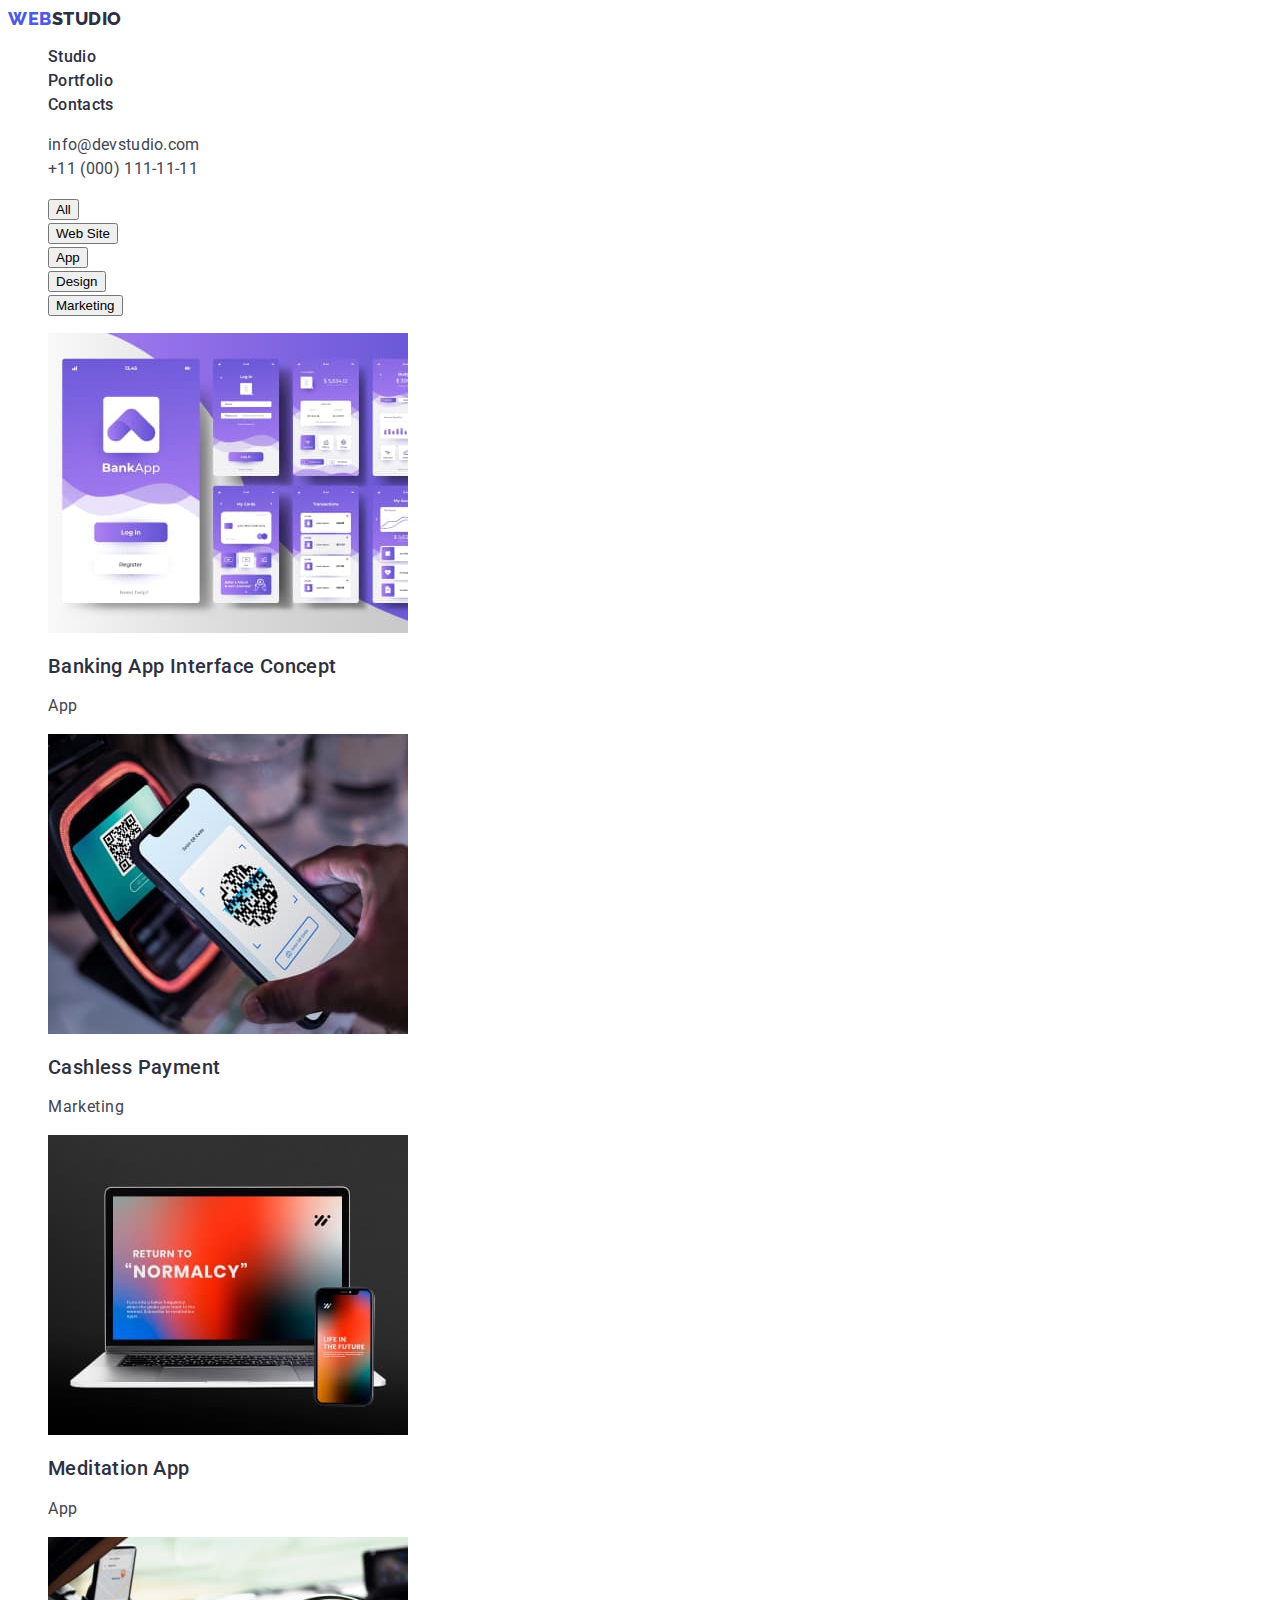
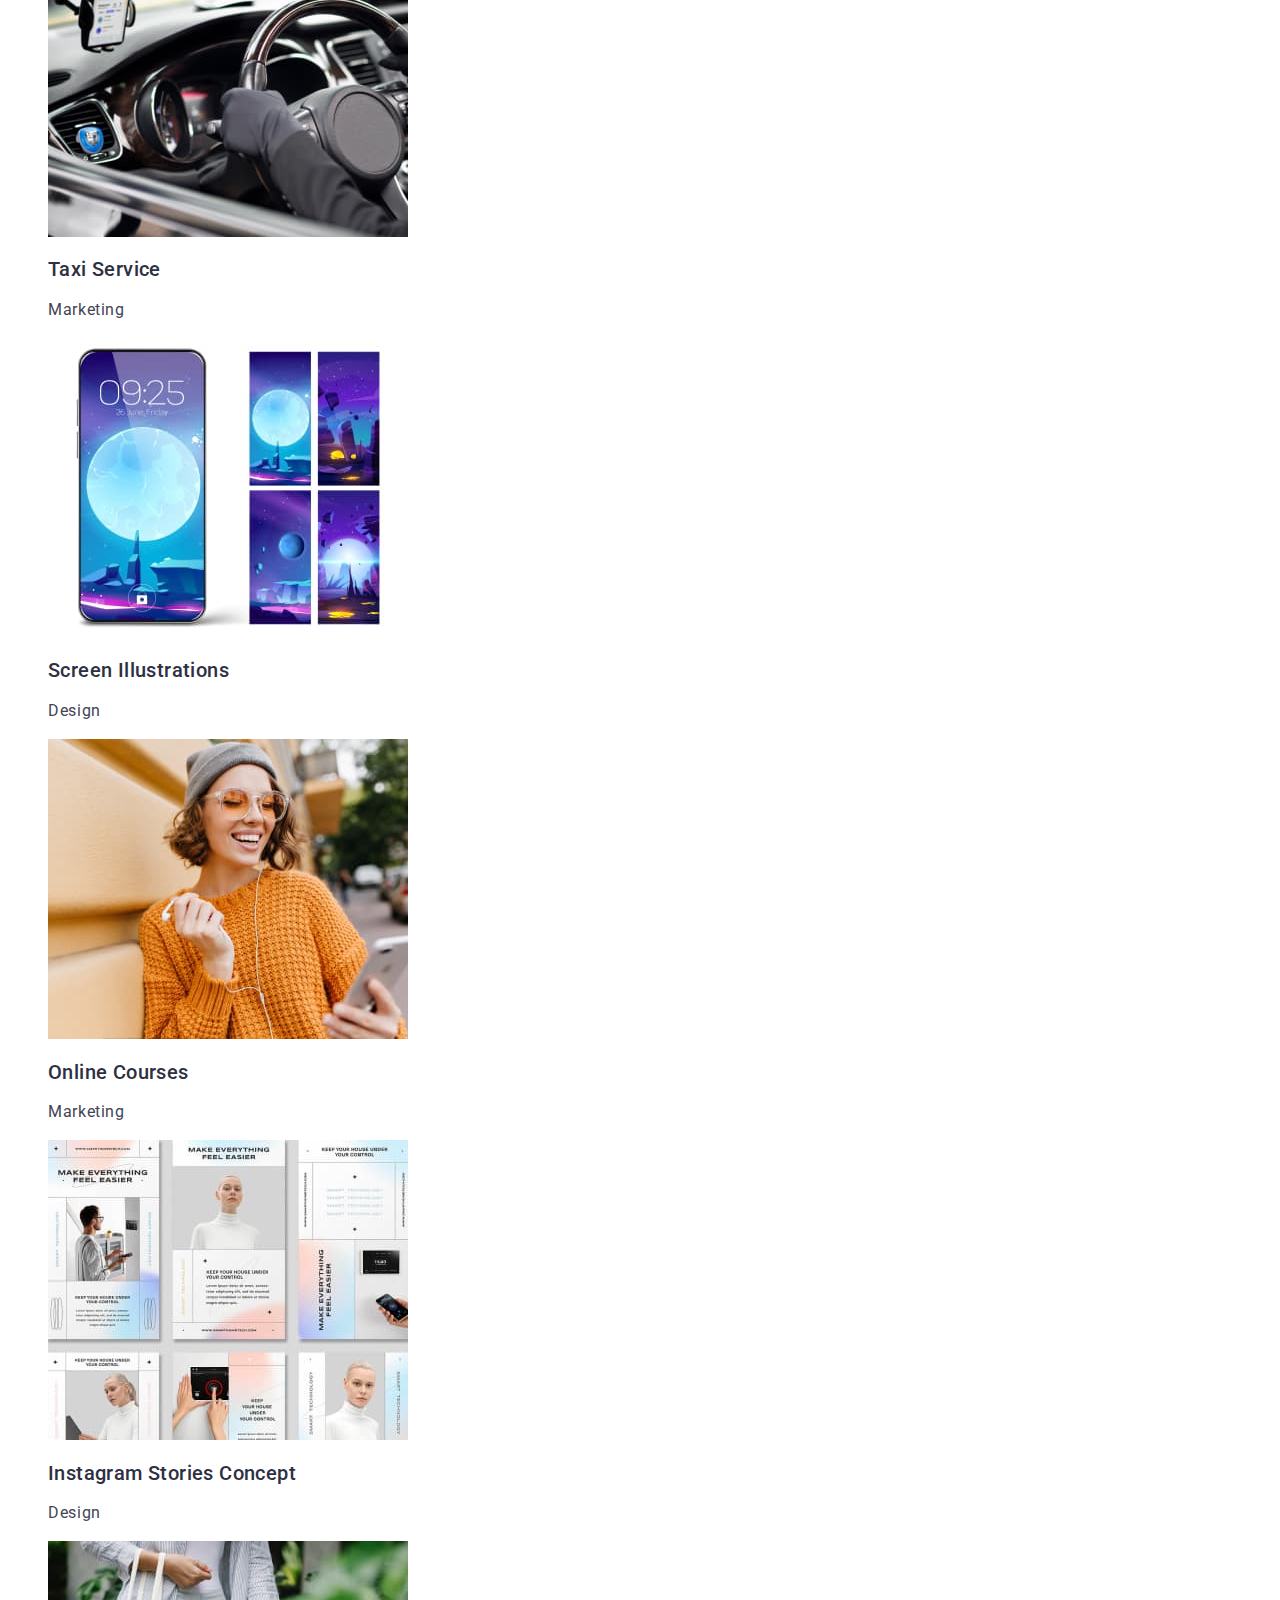
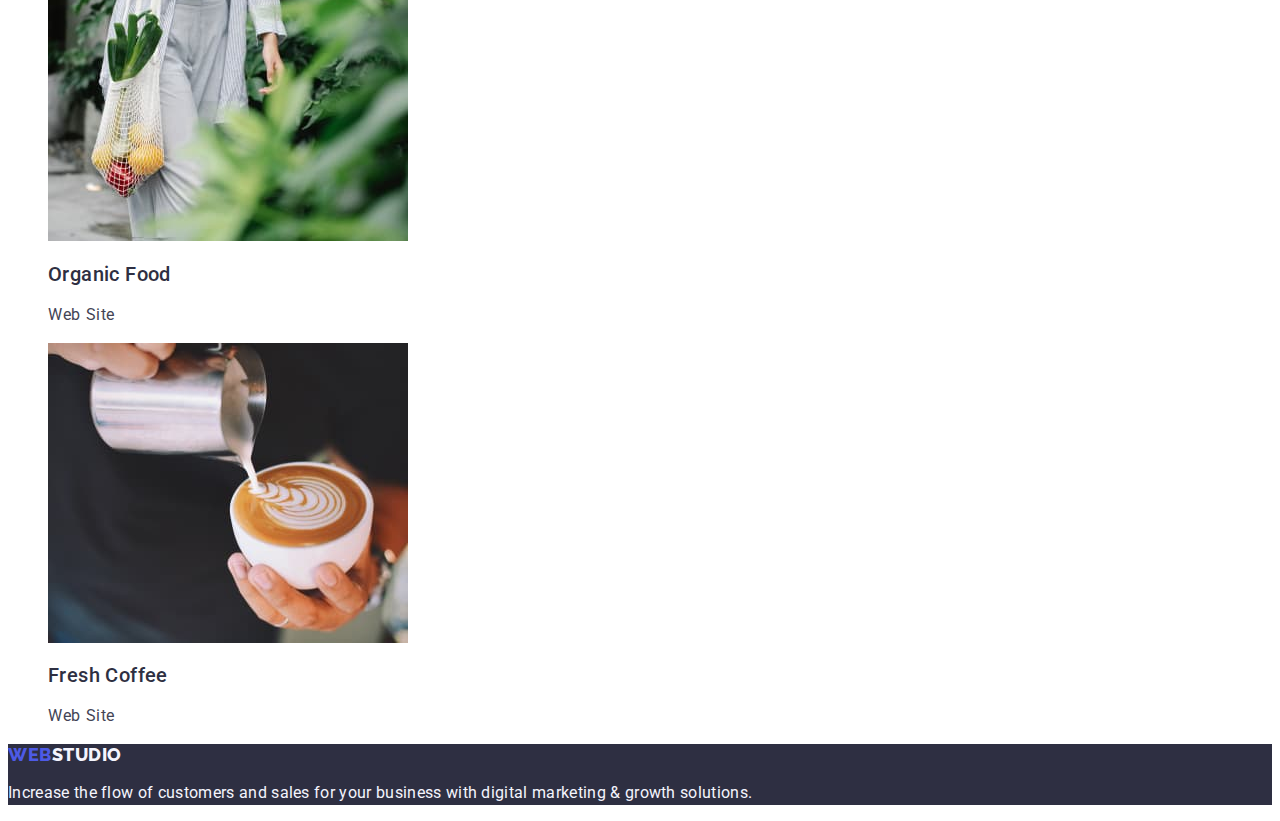
==== portfolio.html @ af192ee8 "commit" ====
<!DOCTYPE html>
<html lang="en">
<head>
    <meta charset="UTF-8">
    <meta http-equiv="X-UA-Compatible" content="IE=edge">
    <meta name="viewport" content="width=device-width, initial-scale=1.0">
    <title>Portfolio</title>
    <link rel="preconnect" href="https://fonts.googleapis.com">
    <link rel="preconnect" href="https://fonts.gstatic.com" crossorigin>
    <link href="https://fonts.googleapis.com/css2?family=Raleway:wght@800&family=Roboto:wght@400;500;700;900&display=swap"
        rel="stylesheet">
    <link rel="stylesheet" href="./css/styles.css">
</head>
<body>
<header class="page-header">
    <nav class="page-nav list">
        <a class="logo link" href="./index.html">Web<span class="logo-span">Studio</span></a>
        <ul class="menu list">
            <li class="menu-item">
                <a class="menu-link link" href="./index.html">Studio</a>
            </li>
            <li class="menu-item">
                <a class="menu-link link" href="./portfolio.html">Portfolio</a>
            </li>
            <li class="menu-item">
                <a class="menu-link link" href="">Contacts</a>
            </li>
        </ul>
    </nav>
    <address class="page-address">
        <ul class="contact list">
            <li>
                <a class="contact-info link" href="mailto:info@devstudio.com">info@devstudio.com</a>
            </li>
            <li>
                <a class="contact-info link" href="tel:+110001111111">+11 (000) 111-11-11</a>
            </li>
        </ul>
    </address>
</header>
<main>
<section>
    <h1 hidden>Portfolio</h1>
    <ul class="filters list">
        <li class="filter-button"><button type="button">All</button></li>
        <li class="filter-button"><button type="button">Web Site</button></li>
        <li class="filter-button"><button type="button">App</button></li>
        <li class="filter-button"><button type="button">Design</button></li>
        <li class="filter-button"><button type="button">Marketing</button></li>
    </ul>
        <ul class="list">
            <li class="gallery link">
                <img src="./images/portfolio_1/banking_app.jpg" alt="" width="360" height="300"> 
                <h2 class="gallery-name">Banking App Interface Concept</h2>
                <p class="text">App</p>
            </li>
            <li>
                <img src="./images/portfolio_1/cashless_payment.jpg" alt="" width="360" height="300"> 
                <h2 class="gallery-name">Cashless Payment</h2>
                <p class="text">Marketing</p>
            </li>
            <li>
                <img src="./images/portfolio_1/meditation_app.jpg" alt="" width="360" height="300"> 
                <h2 class="gallery-name">Meditation App</h2>
                <p class="text">App</p>
            </li>
            <li>
                <img src="./images/portfolio_2/taxi_service.jpg" alt="" width="360" height="300"> 
                <h2 class="gallery-name">Taxi Service</h2>
                <p class="text">Marketing</p>
            </li>
            <li>
                <img src="./images/portfolio_2/screen_illustrations.jpg" alt="" width="360" height="300"> 
                <h2 class="gallery-name">Screen Illustrations</h2>
                <p class="text">Design</p>
            </li>
            <li>
                <img src="./images/portfolio_2/online_courses.jpg" alt="" width="360" height="300"> 
                <h2 class="gallery-name">Online Courses</h2>
                <p class="text">Marketing</p>
            </li>
            <li>
                <img src="./images/portfolio_3/instagram_stories.jpg" alt="" width="360" height="300"> 
                <h2 class="gallery-name">Instagram Stories Concept</h2>
                <p class="text">Design</p>
            </li>
            <li>
                <img src="./images/portfolio_3/organic_food.jpg" alt="" width="360" height="300"> 
                <h2 class="gallery-name">Organic Food</h2>
                <p class="text">Web Site</p>
            </li>
            <li>
                <img src="./images/portfolio_3/fresh_coffee.jpg" alt="" width="360" height="300"> 
                <h2 class="gallery-name">Fresh Coffee</h2>
                <p class="text">Web Site</p>
            </li>
        </ul>
</section>
</main>
<footer class="page-footer">
<a class="logo link" href="./index.html">Web<span class="logo-span-footer">Studio</span></a>
<p class="goal">Increase the flow of customers and sales for your business with digital marketing & growth
solutions.</p>
</footer>
</body>
</html>
---- css/styles.css ----
body {
font-family: "Roboto", sans-serif;
color: #434455; 
}
.list {
    list-style: none;
}
.link {
    text-decoration: none;
}

/* ==========Components =========*/ 
.logo {
    font-family: 'Raleway', sans-serif;
    font-weight: 800;
    text-transform: uppercase;
    font-size: 18px;
    line-height: 1.17;
    letter-spacing: 0.03em;
    color: #4d5ae5;
}

.logo-span {

    color: #2E2F42;
}
/* ==========/Components =========*/
/* ========== Hero =========*/
.hero {
    background-color: #2e2f42;
}

.main-title {
Font family: 'Roboto', sans-serif;
font-size: 56px;
line-height: 60px;
line-height: 1.07;
letter-spacing: 0.02em;
text-align: center;
color: #ffffff;
}

.modal-btn {
font-family: 'Roboto', sans-serif;
font-weight: 500;
font-size: 16px;
line-height: 24px;
line-height: 1.5;
Vertical align: Center;
letter-spacing: 0.04em;
cursor: pointer;
color: #FFFFFF;
}

.modal-btn:hover,
.modal-btn:focus {
    background-color: #4D5AE5;
    color: #FFFFFF;
}
/* ========== /Hero =========*/


/* ========== Header =========*/
.menu-link {
    font-weight: 500;
    Font family: 'Roboto', sans-serif;
    Font size: 16px;
    Line height: 24px;
    line-height: 1.5;
    letter-spacing: 0.02em;
    color: #2e2f42;
}

.menu-link:hover,
.menu-link:focus {
    color: #404bbf;
}

.page-address {
    font-style: normal;
}

.contact-info {
    Font family: 'Roboto', sans-serif;
    color: #434455;
    Font size: 16px;
    Line height: 24px;
    line-height: 1.5;
    letter-spacing: 0.02em;
}

.contact-info:hover,
.contact-info:focus {
    color: #404bbf;
}
/* ========== /Header =========*/

.name-decisions {
font-family: 'Roboto', sans-serif;
font-weight: 500;
font-size: 20px;
line-height: 24px;
line-height: 1.2;
Align: Left;
letter-spacing: 0.02em;
color: #2e2f42;
}
.description-solutions {
font-family: 'Roboto', sans-serif;
font-size: 16px;
line-height: 24px;
line-height: 1.5;
Align: Left;
letter-spacing: 0.02em;
color: #434455;
}
.work-options {
font-family: 'Roboto', sans-serif;
font-size: 36px;
line-height: 40px;
line-height: 1.11;
text-align: center;
text-transform: capitalize;
letter-spacing: 0.02em;
color: #2e2f42;
}


.team {
font-family: 'Roboto', sans-serif;
font-size: 36px;
line-height: 40px;
line-height: 1.11;
text-align: center;
text-transform: capitalize;
letter-spacing: 0.02em;
color: #2e2f42;
}
.name {
font-family: 'Roboto', sans-serif;
font-weight: 500;
font-size: 20px;
line-height: 24px;
line-height: 1.2;
Align: Center;
letter-spacing: 0.02em;
color: #2e2f42;
}
.profession {
font-family: 'Roboto', sans-serif;
font-size: 16px;
line-height: 24px;
line-height: 1.5;
Align: Center;
letter-spacing: 0.02em;
color: #434455;
}

.page-footer {
background-color: #2e2f42;
}

.goal {
font-family: 'Roboto', sans-serif;
font-size: 16px; 
line-height: 24px;
line-height: 1.5;
Align: Left;
letter-spacing: 0.02em;
color: #F4F4FD;
}
.logo-span-footer{

    color: #f4f4fd;
}

/*========== Portfolio======*/

.filter-button {
font-family: "Roboto", sans-serif;
font-weight: 500;
font-size: 16px;
line-height: 24px;
line-height: 1.5;
Align: Center;
letter-spacing: 0.04em;
color: #4d5ae5;
cursor: pointer;
}
 .filter-button:hover,.filter-button:focus {
color: ;#FFFFFF;
background-color: #404BBF;
}
.gallery-name {
font-family: "Roboto", sans-serif;
font-weight: 500;
font-size: 20px;
line-height: 24px;
line-height: 1.2;
Align: Left;
letter-spacing: 0.02em;
color: #2e2f42;
}
.text {
font-family: "Roboto", sans-serif;
font-size: 16px;
line-height: 24px;
line-height: 1.5;
Align: Center;
letter-spacing: 0.04em;
color:#434455;

}
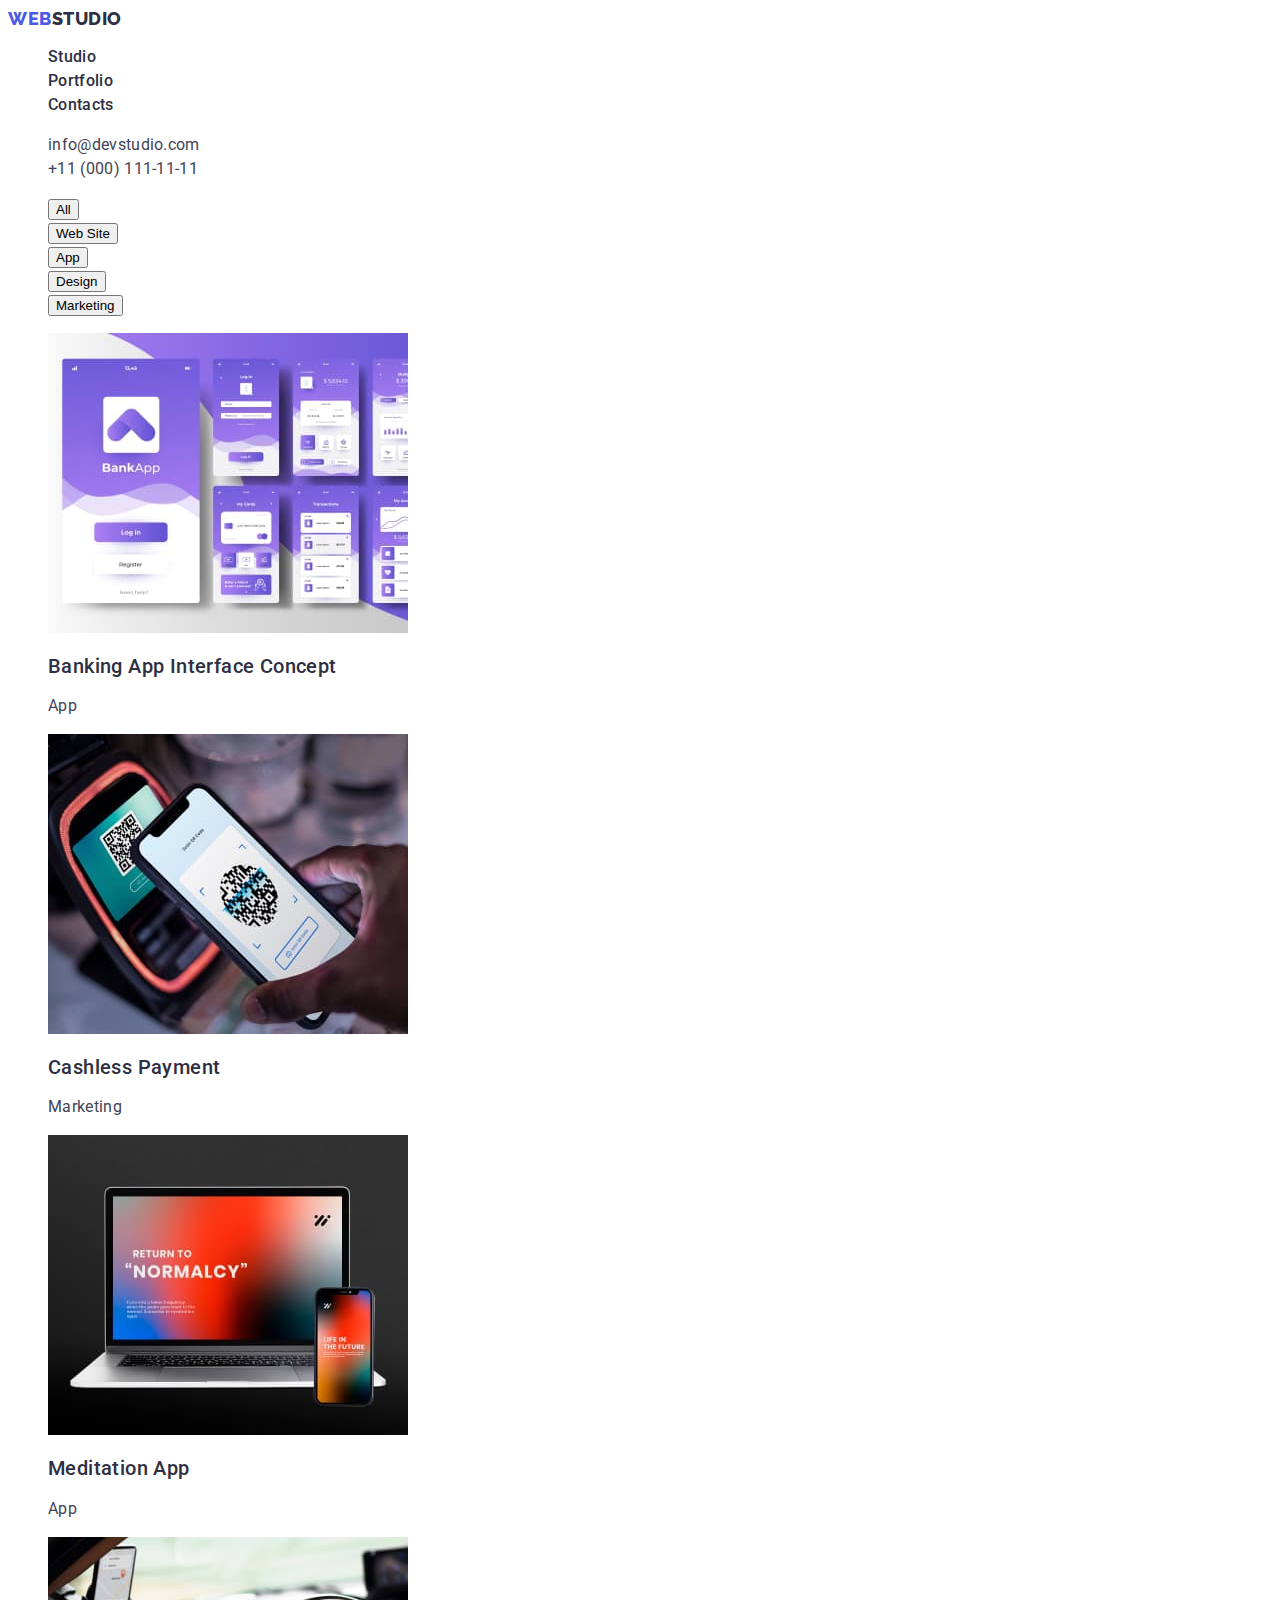
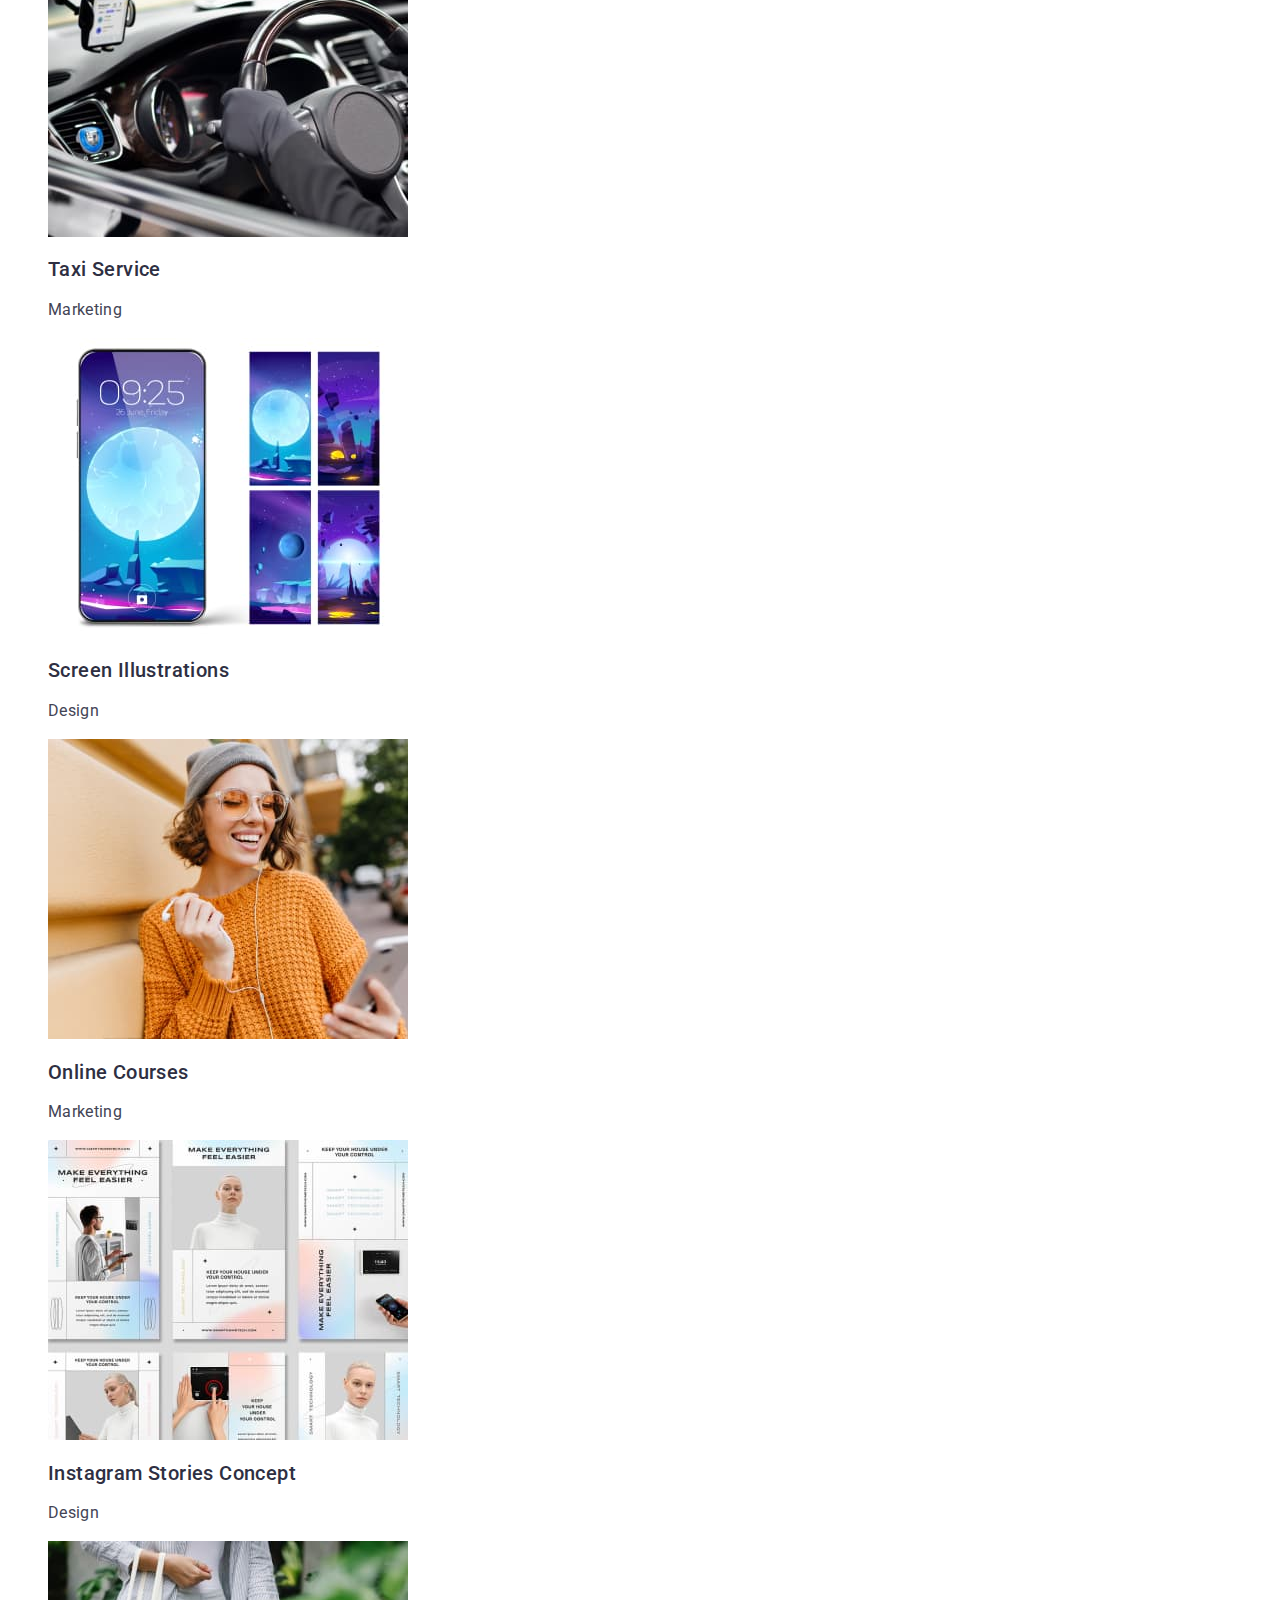
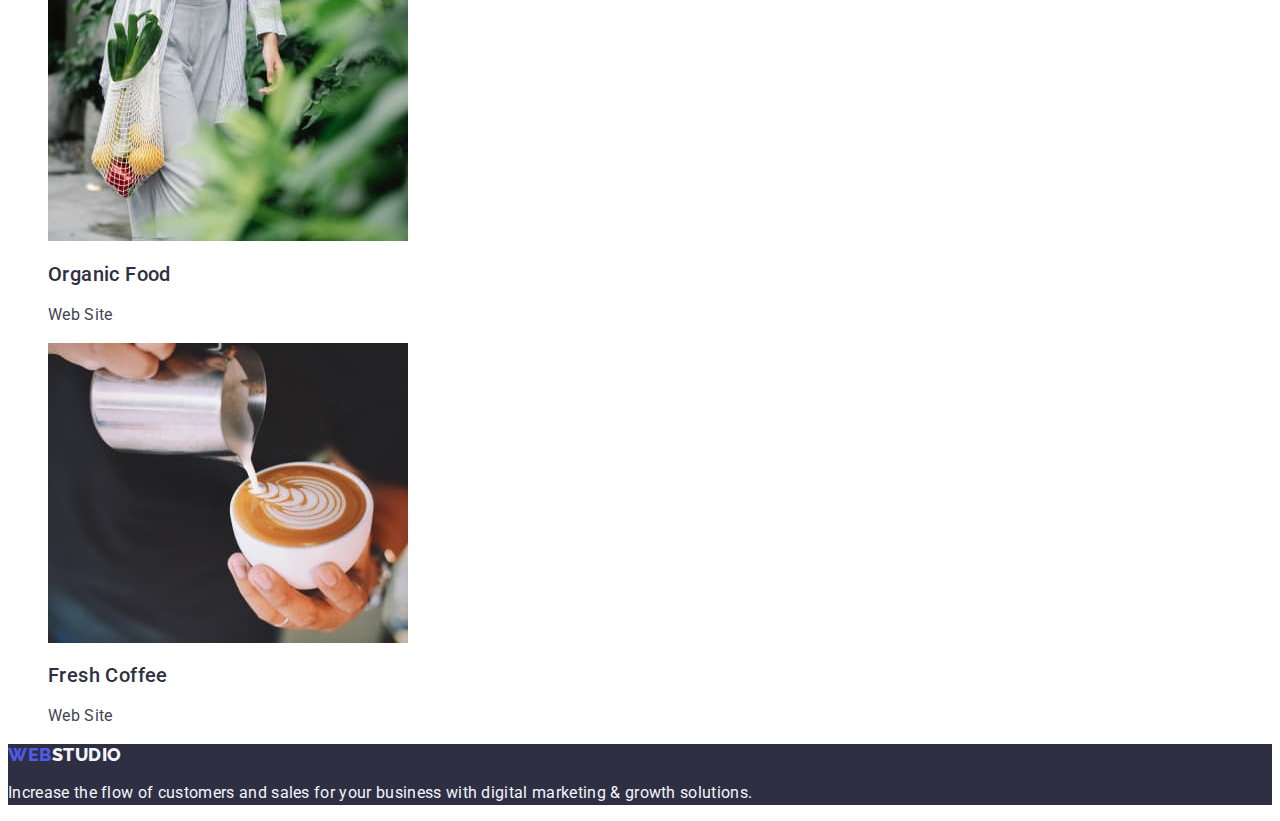
==== commit bce1ae5d: "commit" ====
--- a/portfolio.html
+++ b/portfolio.html
@@ -50,46 +50,46 @@
     </ul>
         <ul class="list">
             <li class="gallery link">
-                <img src="./images/portfolio_1/banking_app.jpg" alt="" width="360" height="300"> 
+                <img  src="./images/portfolio_1/banking_app.jpg" alt="" width="360" height="300"> 
                 <h2 class="gallery-name">Banking App Interface Concept</h2>
                 <p class="text">App</p>
             </li>
-            <li>
+            <li class="gallery link">
                 <img src="./images/portfolio_1/cashless_payment.jpg" alt="" width="360" height="300"> 
                 <h2 class="gallery-name">Cashless Payment</h2>
                 <p class="text">Marketing</p>
             </li>
-            <li>
+            <li class="gallery link">
                 <img src="./images/portfolio_1/meditation_app.jpg" alt="" width="360" height="300"> 
                 <h2 class="gallery-name">Meditation App</h2>
                 <p class="text">App</p>
             </li>
-            <li>
+            <li class="gallery link">
                 <img src="./images/portfolio_2/taxi_service.jpg" alt="" width="360" height="300"> 
                 <h2 class="gallery-name">Taxi Service</h2>
                 <p class="text">Marketing</p>
             </li>
-            <li>
+            <li class="gallery link">
                 <img src="./images/portfolio_2/screen_illustrations.jpg" alt="" width="360" height="300"> 
                 <h2 class="gallery-name">Screen Illustrations</h2>
                 <p class="text">Design</p>
             </li>
-            <li>
+            <li class="gallery link">
                 <img src="./images/portfolio_2/online_courses.jpg" alt="" width="360" height="300"> 
                 <h2 class="gallery-name">Online Courses</h2>
                 <p class="text">Marketing</p>
             </li>
-            <li>
+            <li class="gallery link">
                 <img src="./images/portfolio_3/instagram_stories.jpg" alt="" width="360" height="300"> 
                 <h2 class="gallery-name">Instagram Stories Concept</h2>
                 <p class="text">Design</p>
             </li>
-            <li>
+            <li class="gallery link">
                 <img src="./images/portfolio_3/organic_food.jpg" alt="" width="360" height="300"> 
                 <h2 class="gallery-name">Organic Food</h2>
                 <p class="text">Web Site</p>
             </li>
-            <li>
+            <li class="gallery link">
                 <img src="./images/portfolio_3/fresh_coffee.jpg" alt="" width="360" height="300"> 
                 <h2 class="gallery-name">Fresh Coffee</h2>
                 <p class="text">Web Site</p>
--- a/css/styles.css
+++ b/css/styles.css
@@ -207,7 +207,7 @@
 line-height: 24px;
 line-height: 1.5;
 Align: Center;
-letter-spacing: 0.04em;
+letter-spacing: 0.02em;
 color:#434455;
 
 }
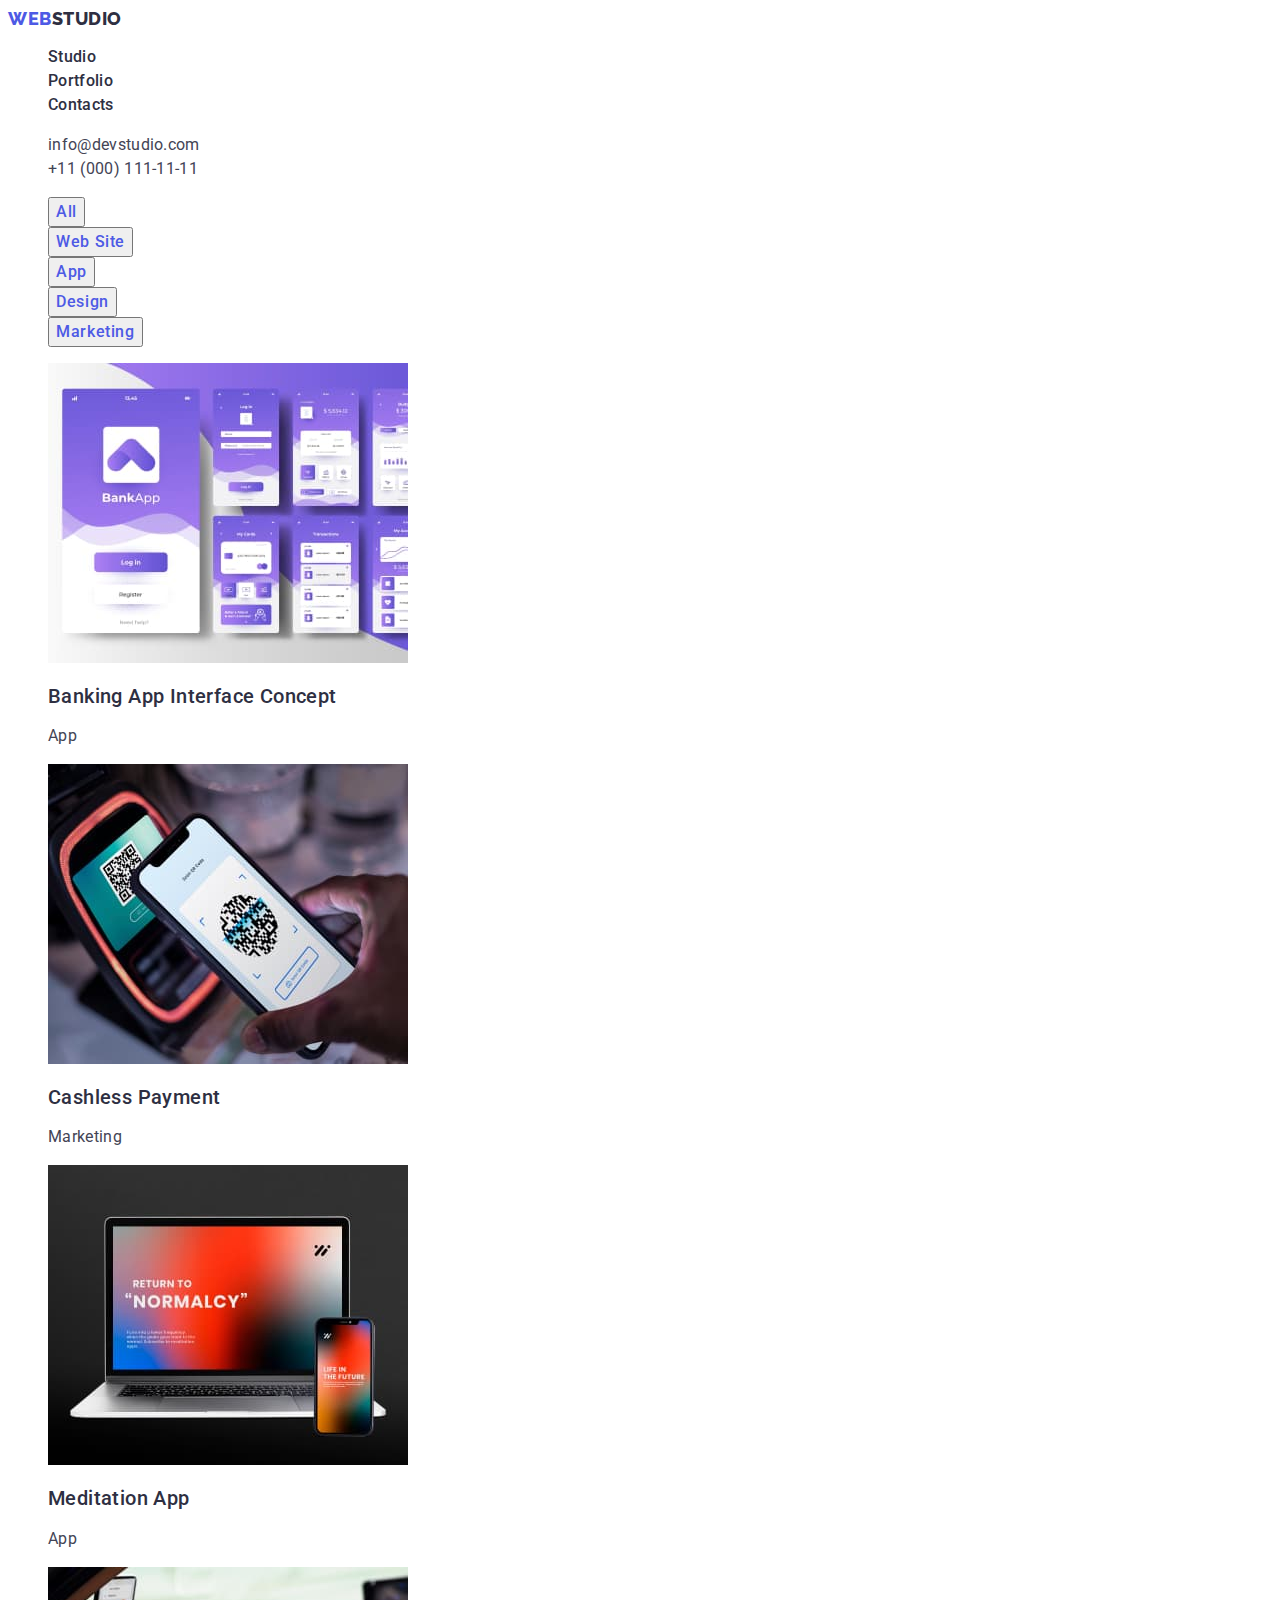
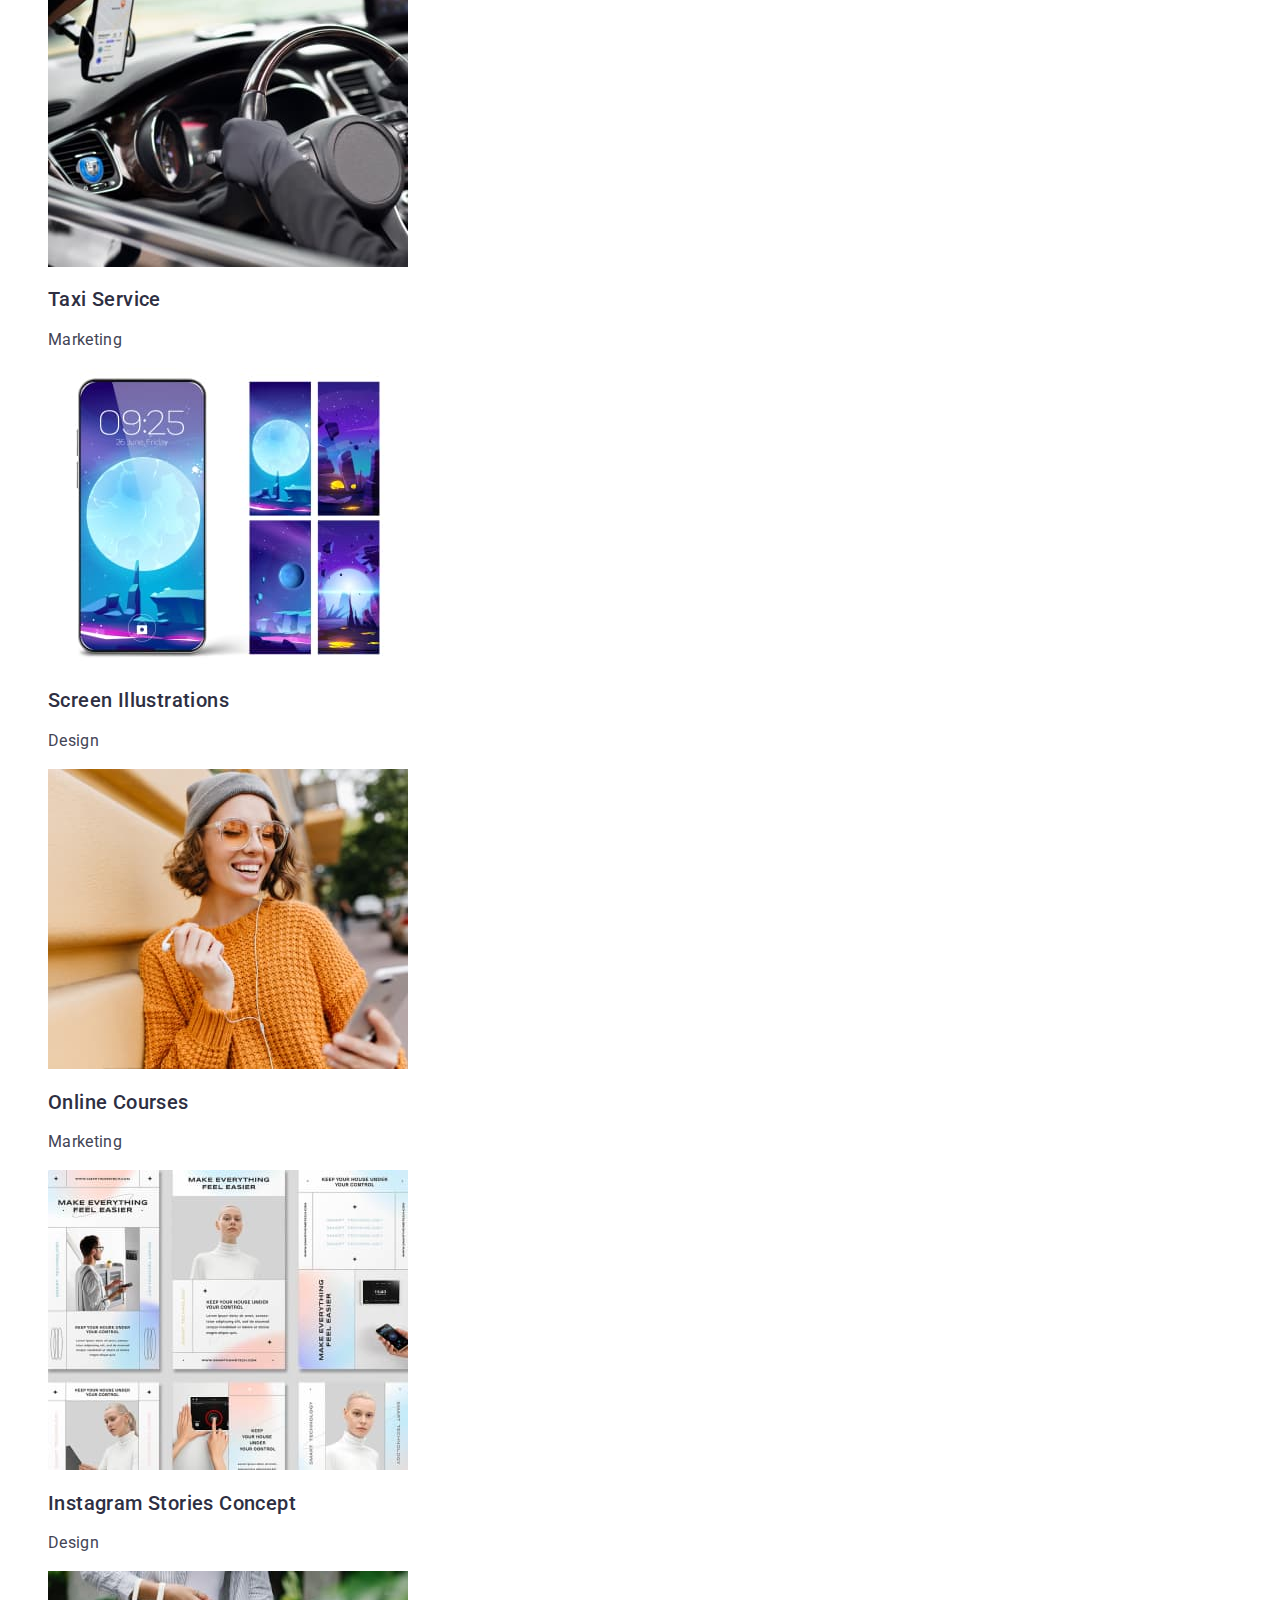
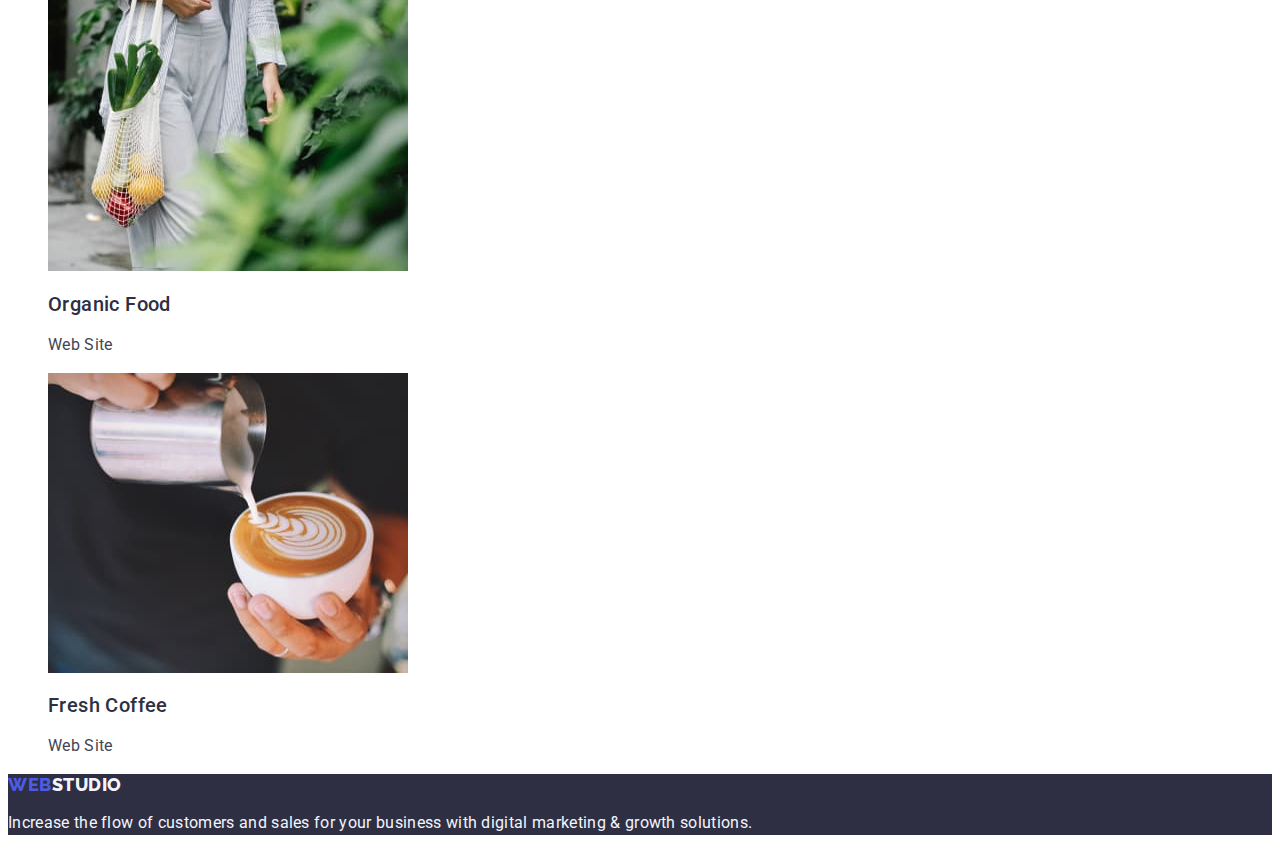
==== commit fdca0697: "commit" ====
--- a/portfolio.html
+++ b/portfolio.html
@@ -42,11 +42,11 @@
 <section>
     <h1 hidden>Portfolio</h1>
     <ul class="filters list">
-        <li class="filter-button"><button type="button">All</button></li>
-        <li class="filter-button"><button type="button">Web Site</button></li>
-        <li class="filter-button"><button type="button">App</button></li>
-        <li class="filter-button"><button type="button">Design</button></li>
-        <li class="filter-button"><button type="button">Marketing</button></li>
+        <li ><button class="filter-button" type="button">All</button></li>
+        <li ><button class="filter-button" type="button">Web Site</button></li>
+        <li ><button class="filter-button" type="button">App</button></li>
+        <li ><button class="filter-button" type="button">Design</button></li>
+        <li ><button class="filter-button" type="button">Marketing</button></li>
     </ul>
         <ul class="list">
             <li class="gallery link">
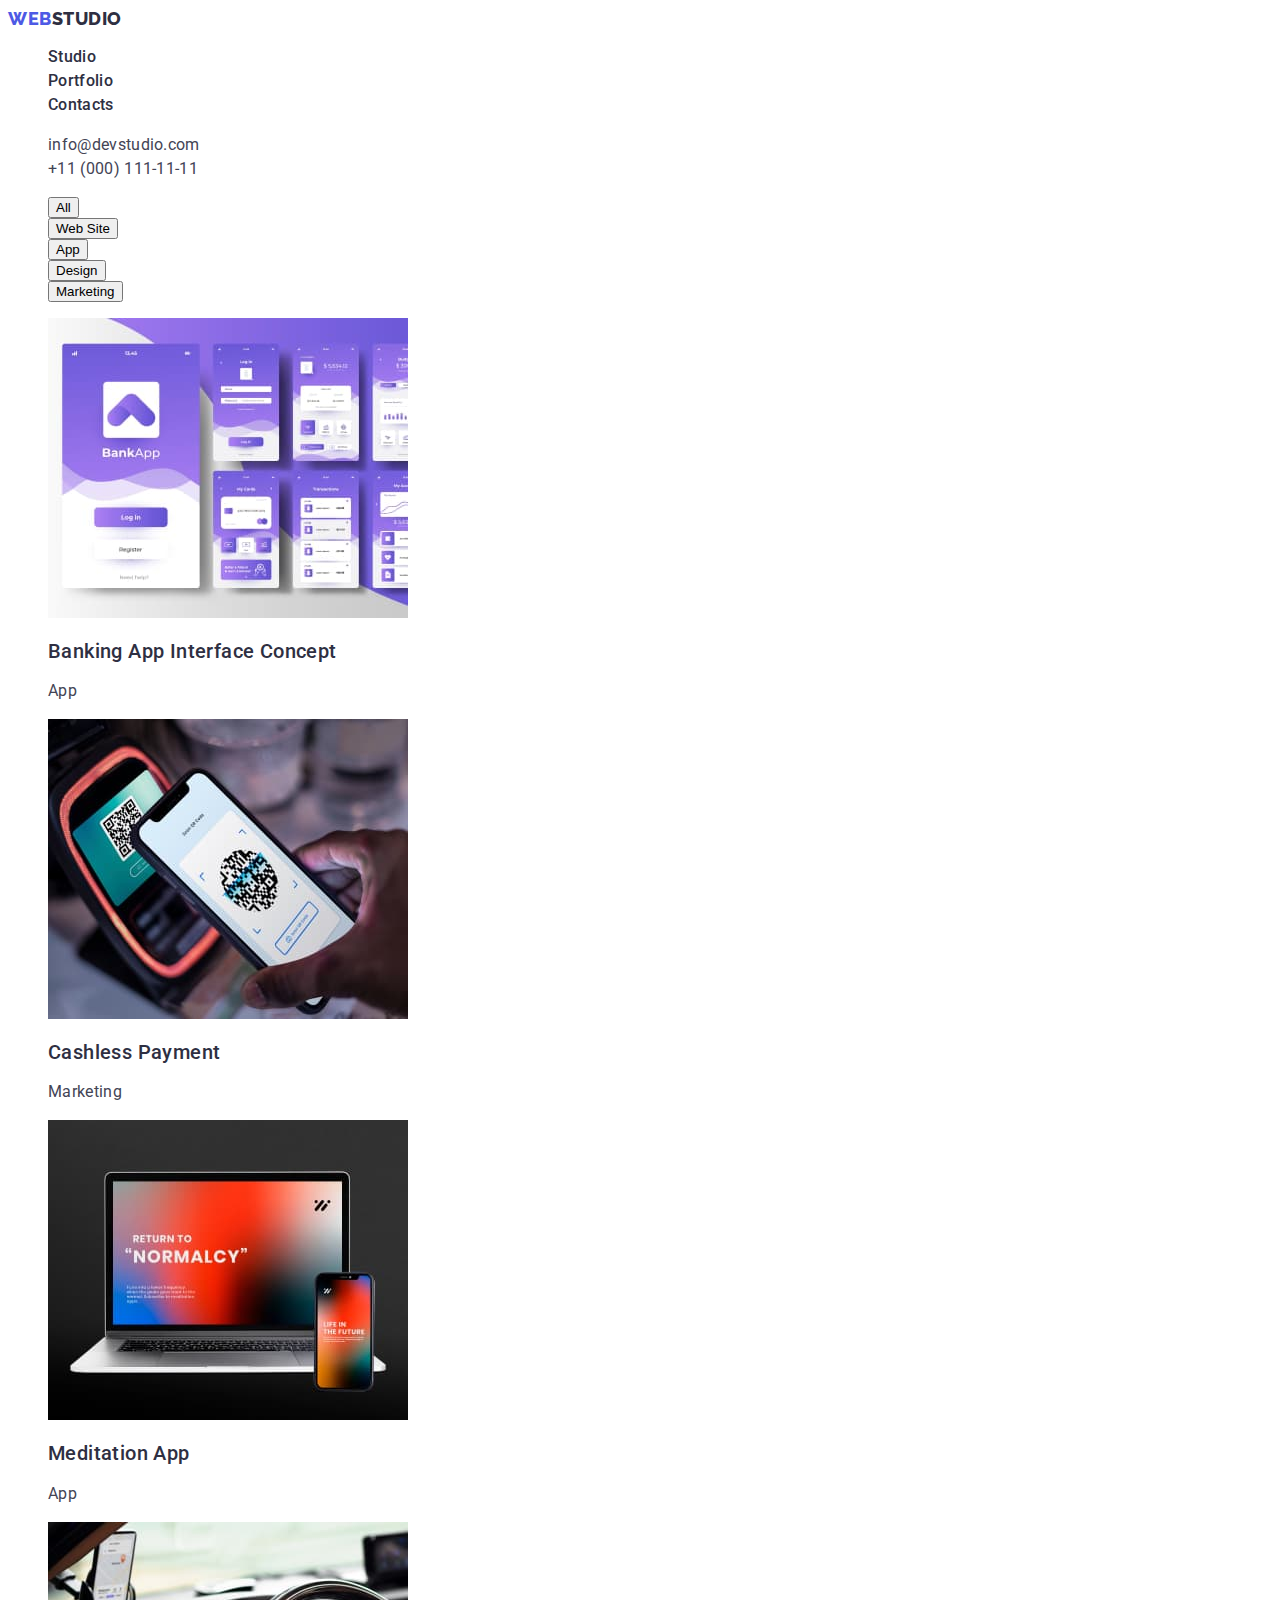
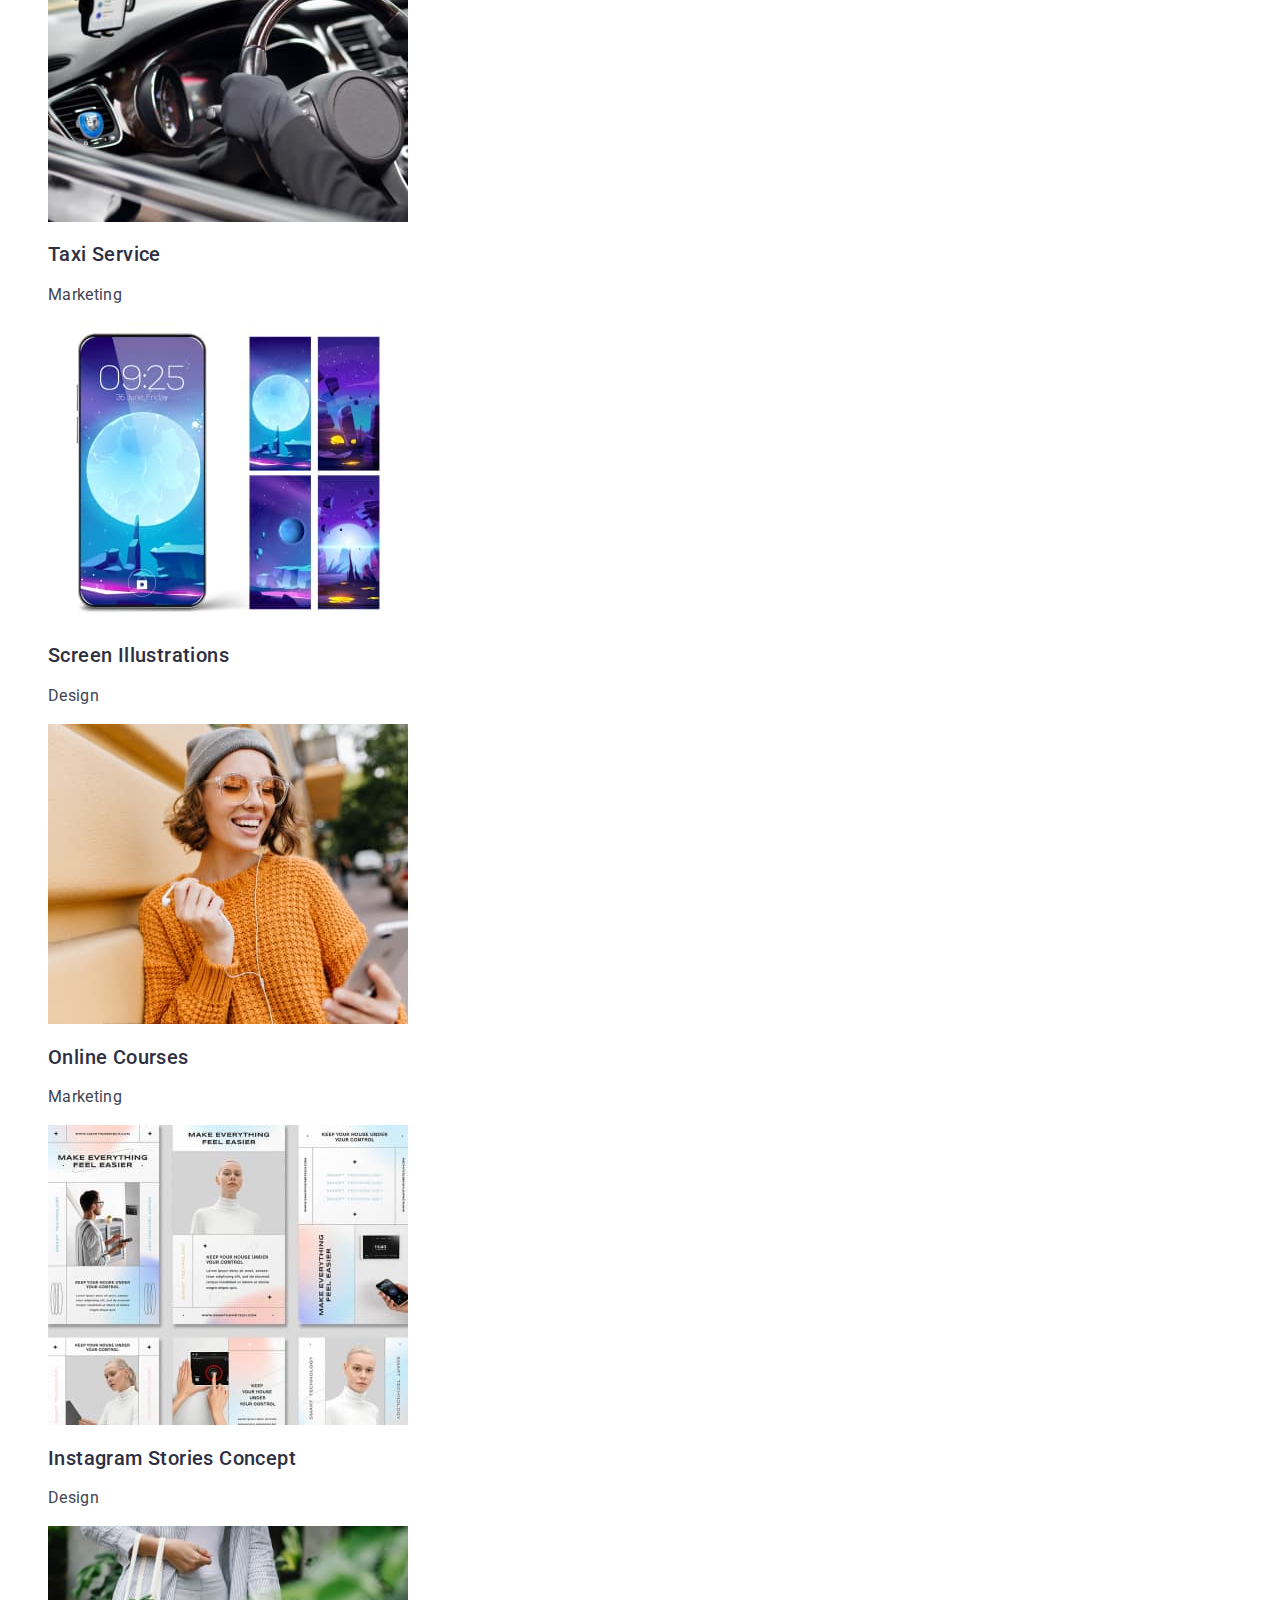
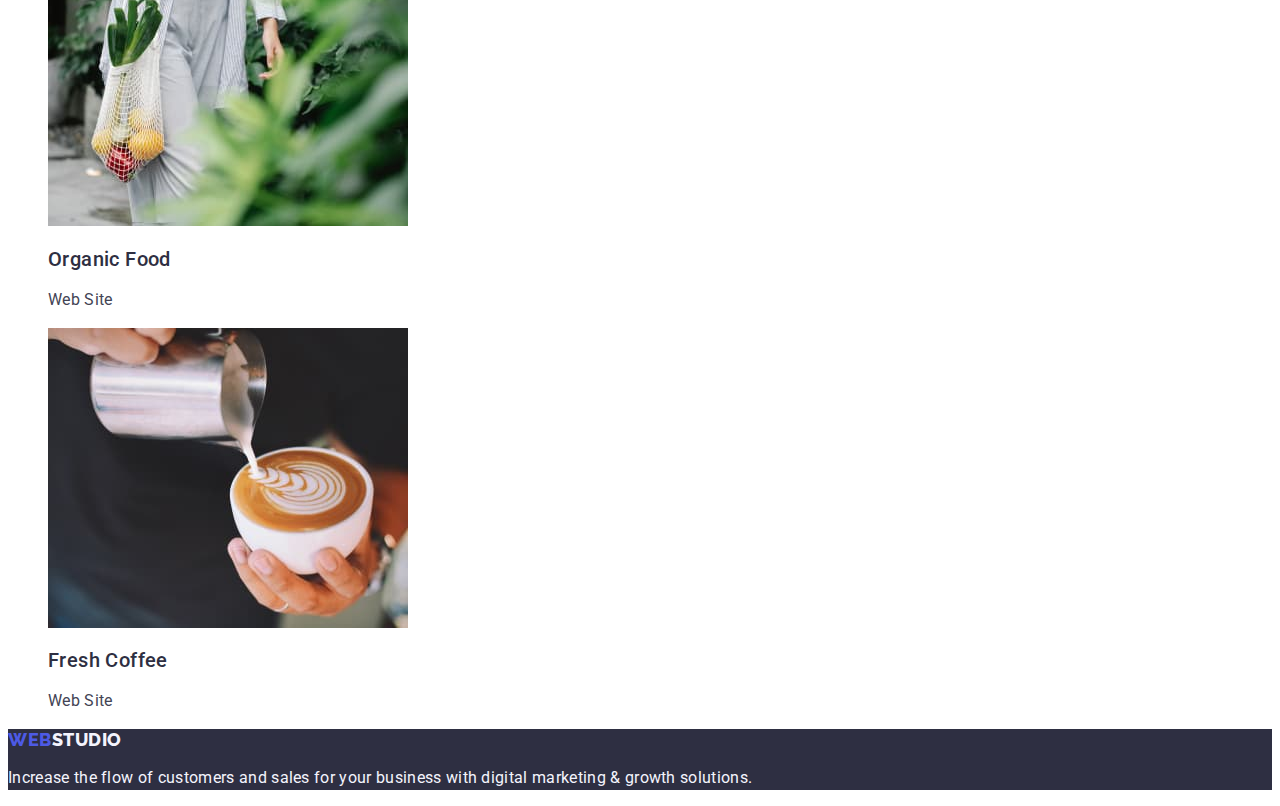
==== commit c22963a8: "commit" ====
--- a/portfolio.html
+++ b/portfolio.html
@@ -42,54 +42,63 @@
 <section>
     <h1 hidden>Portfolio</h1>
     <ul class="filters list">
-        <li ><button class="filter-button" type="button">All</button></li>
-        <li ><button class="filter-button" type="button">Web Site</button></li>
-        <li ><button class="filter-button" type="button">App</button></li>
-        <li ><button class="filter-button" type="button">Design</button></li>
-        <li ><button class="filter-button" type="button">Marketing</button></li>
+        <li ><button class="filters-button" type="button">All</button></li>
+        <li ><button class="filters-button" type="button">Web Site</button></li>
+        <li ><button class="filters-button" type="button">App</button></li>
+        <li ><button class="filters-button" type="button">Design</button></li>
+        <li ><button class="filters-button" type="button">Marketing</button></li>
     </ul>
         <ul class="list">
-            <li class="gallery link">
+            <li class="gallery link" >
+                <a class="link" href=""></a>
                 <img  src="./images/portfolio_1/banking_app.jpg" alt="" width="360" height="300"> 
                 <h2 class="gallery-name">Banking App Interface Concept</h2>
                 <p class="text">App</p>
             </li>
             <li class="gallery link">
+                <a class="link" href=""></a>
                 <img src="./images/portfolio_1/cashless_payment.jpg" alt="" width="360" height="300"> 
                 <h2 class="gallery-name">Cashless Payment</h2>
                 <p class="text">Marketing</p>
             </li>
             <li class="gallery link">
+                <a class="link" href=""></a>
                 <img src="./images/portfolio_1/meditation_app.jpg" alt="" width="360" height="300"> 
                 <h2 class="gallery-name">Meditation App</h2>
                 <p class="text">App</p>
             </li>
             <li class="gallery link">
+                <a class="link" href=""></a>
                 <img src="./images/portfolio_2/taxi_service.jpg" alt="" width="360" height="300"> 
                 <h2 class="gallery-name">Taxi Service</h2>
                 <p class="text">Marketing</p>
             </li>
             <li class="gallery link">
+                <a class="link" href=""></a>
                 <img src="./images/portfolio_2/screen_illustrations.jpg" alt="" width="360" height="300"> 
                 <h2 class="gallery-name">Screen Illustrations</h2>
                 <p class="text">Design</p>
             </li>
             <li class="gallery link">
+                <a class="link" href=""></a>
                 <img src="./images/portfolio_2/online_courses.jpg" alt="" width="360" height="300"> 
                 <h2 class="gallery-name">Online Courses</h2>
                 <p class="text">Marketing</p>
             </li>
             <li class="gallery link">
+                <a class="link" href=""></a>
                 <img src="./images/portfolio_3/instagram_stories.jpg" alt="" width="360" height="300"> 
                 <h2 class="gallery-name">Instagram Stories Concept</h2>
                 <p class="text">Design</p>
             </li>
             <li class="gallery link">
+                <a class="link" href=""></a>
                 <img src="./images/portfolio_3/organic_food.jpg" alt="" width="360" height="300"> 
                 <h2 class="gallery-name">Organic Food</h2>
                 <p class="text">Web Site</p>
             </li>
             <li class="gallery link">
+                <a class="link" href=""></a>
                 <img src="./images/portfolio_3/fresh_coffee.jpg" alt="" width="360" height="300"> 
                 <h2 class="gallery-name">Fresh Coffee</h2>
                 <p class="text">Web Site</p>
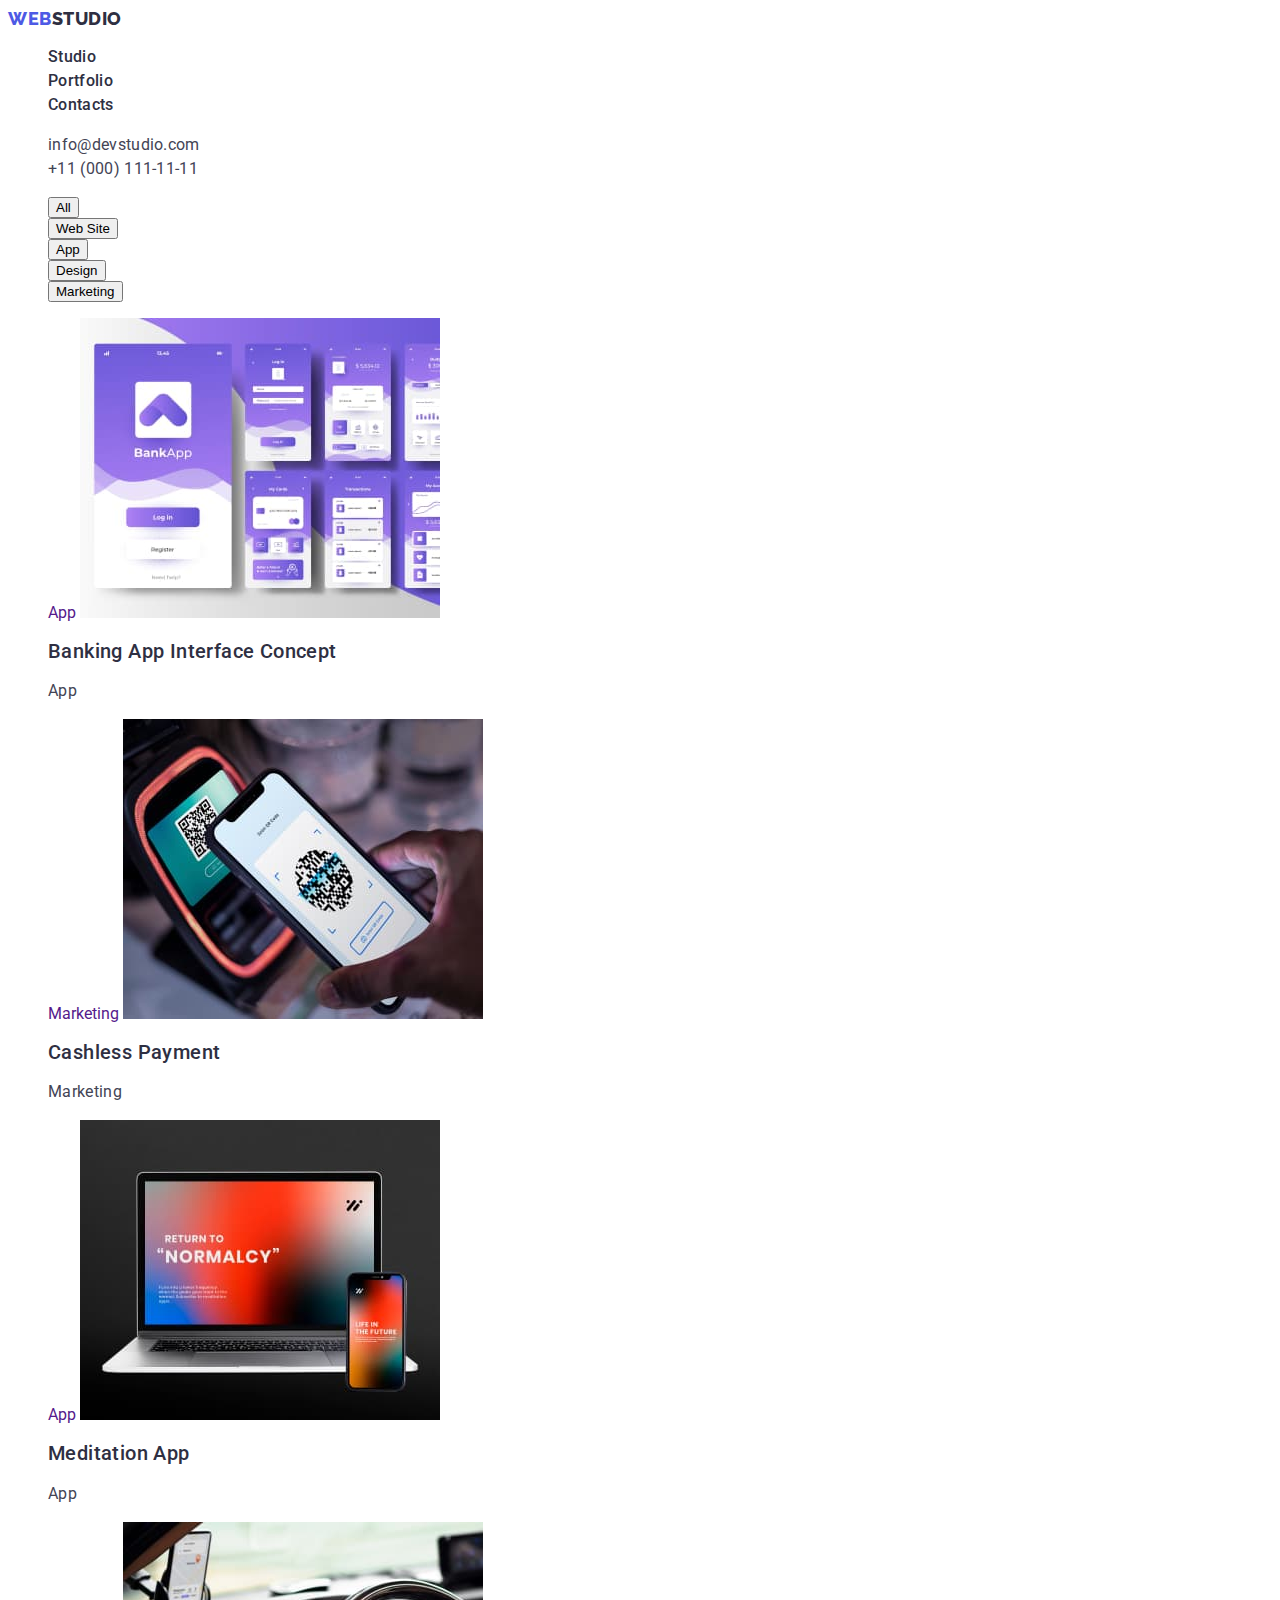
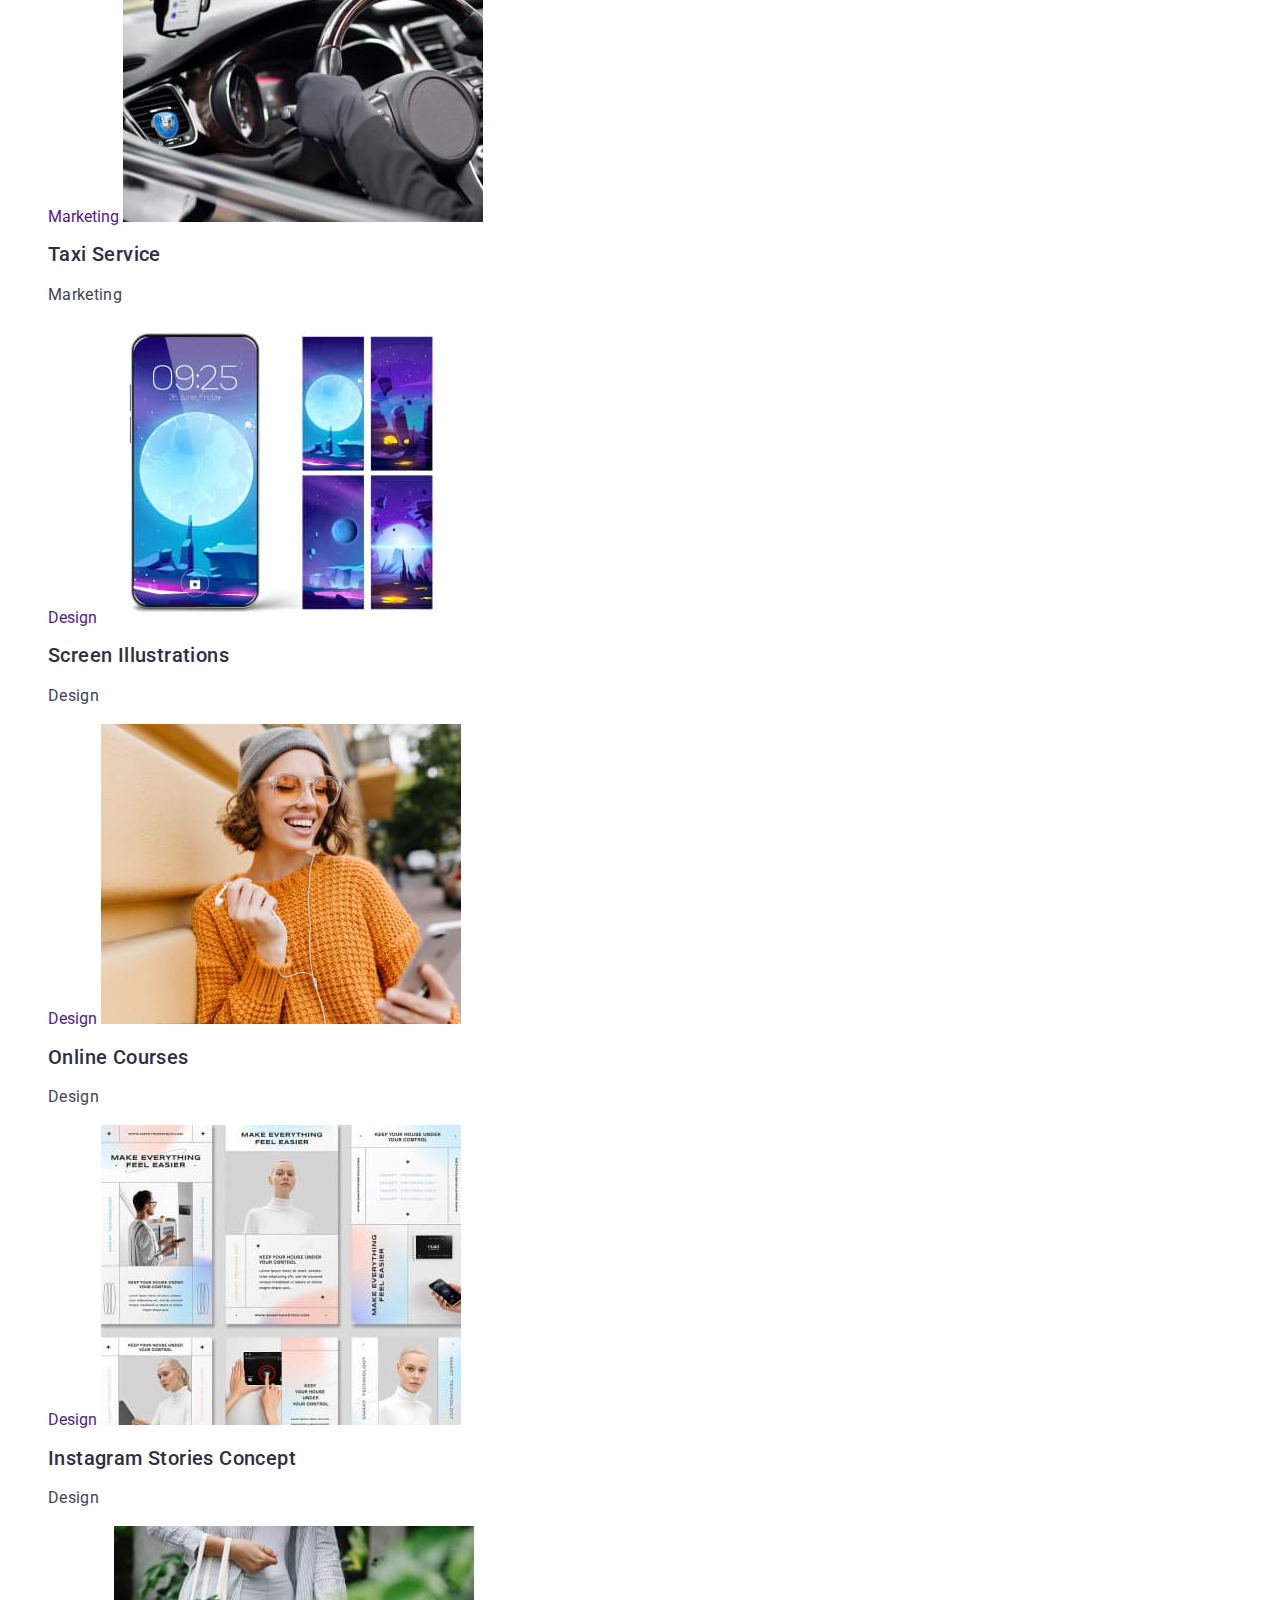
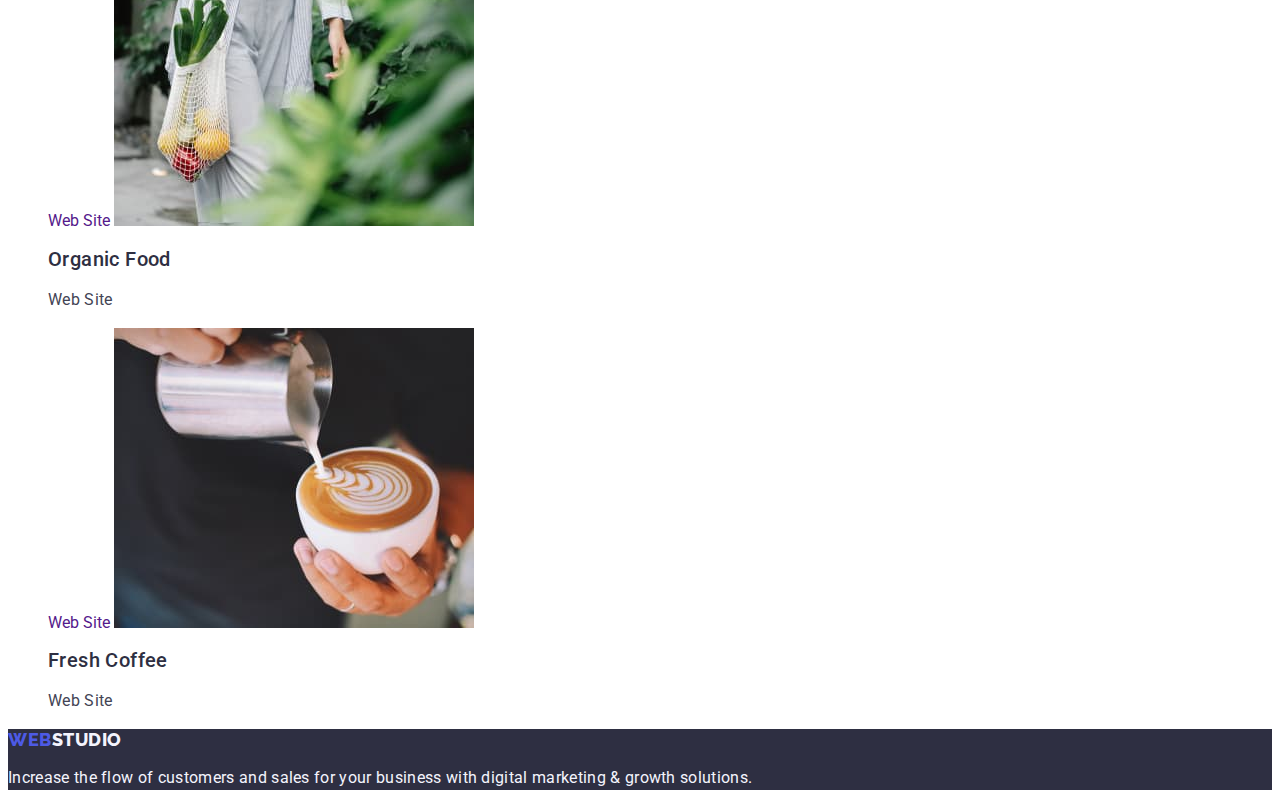
==== commit 2d8d7b4c: "commit" ====
--- a/portfolio.html
+++ b/portfolio.html
@@ -50,55 +50,55 @@
     </ul>
         <ul class="list">
             <li class="gallery link" >
-                <a class="link" href=""></a>
+                <a class="link" href="">App</a>
                 <img  src="./images/portfolio_1/banking_app.jpg" alt="" width="360" height="300"> 
                 <h2 class="gallery-name">Banking App Interface Concept</h2>
                 <p class="text">App</p>
             </li>
             <li class="gallery link">
-                <a class="link" href=""></a>
+                <a class="link" href="">Marketing</a>
                 <img src="./images/portfolio_1/cashless_payment.jpg" alt="" width="360" height="300"> 
                 <h2 class="gallery-name">Cashless Payment</h2>
                 <p class="text">Marketing</p>
             </li>
             <li class="gallery link">
-                <a class="link" href=""></a>
+                <a class="link" href="">App</a>
                 <img src="./images/portfolio_1/meditation_app.jpg" alt="" width="360" height="300"> 
                 <h2 class="gallery-name">Meditation App</h2>
                 <p class="text">App</p>
             </li>
             <li class="gallery link">
-                <a class="link" href=""></a>
+                <a class="link" href="">Marketing</a>
                 <img src="./images/portfolio_2/taxi_service.jpg" alt="" width="360" height="300"> 
                 <h2 class="gallery-name">Taxi Service</h2>
                 <p class="text">Marketing</p>
             </li>
             <li class="gallery link">
-                <a class="link" href=""></a>
+                <a class="link" href="">Design</a>
                 <img src="./images/portfolio_2/screen_illustrations.jpg" alt="" width="360" height="300"> 
                 <h2 class="gallery-name">Screen Illustrations</h2>
                 <p class="text">Design</p>
             </li>
             <li class="gallery link">
-                <a class="link" href=""></a>
+                <a class="link" href="">Design</a>
                 <img src="./images/portfolio_2/online_courses.jpg" alt="" width="360" height="300"> 
                 <h2 class="gallery-name">Online Courses</h2>
-                <p class="text">Marketing</p>
+                <p class="text">Design</p>
             </li>
             <li class="gallery link">
-                <a class="link" href=""></a>
+                <a class="link" href="">Design</a>
                 <img src="./images/portfolio_3/instagram_stories.jpg" alt="" width="360" height="300"> 
                 <h2 class="gallery-name">Instagram Stories Concept</h2>
                 <p class="text">Design</p>
             </li>
             <li class="gallery link">
-                <a class="link" href=""></a>
+                <a class="link" href="">Web Site</a>
                 <img src="./images/portfolio_3/organic_food.jpg" alt="" width="360" height="300"> 
                 <h2 class="gallery-name">Organic Food</h2>
                 <p class="text">Web Site</p>
             </li>
             <li class="gallery link">
-                <a class="link" href=""></a>
+                <a class="link" href="">Web Site</a>
                 <img src="./images/portfolio_3/fresh_coffee.jpg" alt="" width="360" height="300"> 
                 <h2 class="gallery-name">Fresh Coffee</h2>
                 <p class="text">Web Site</p>
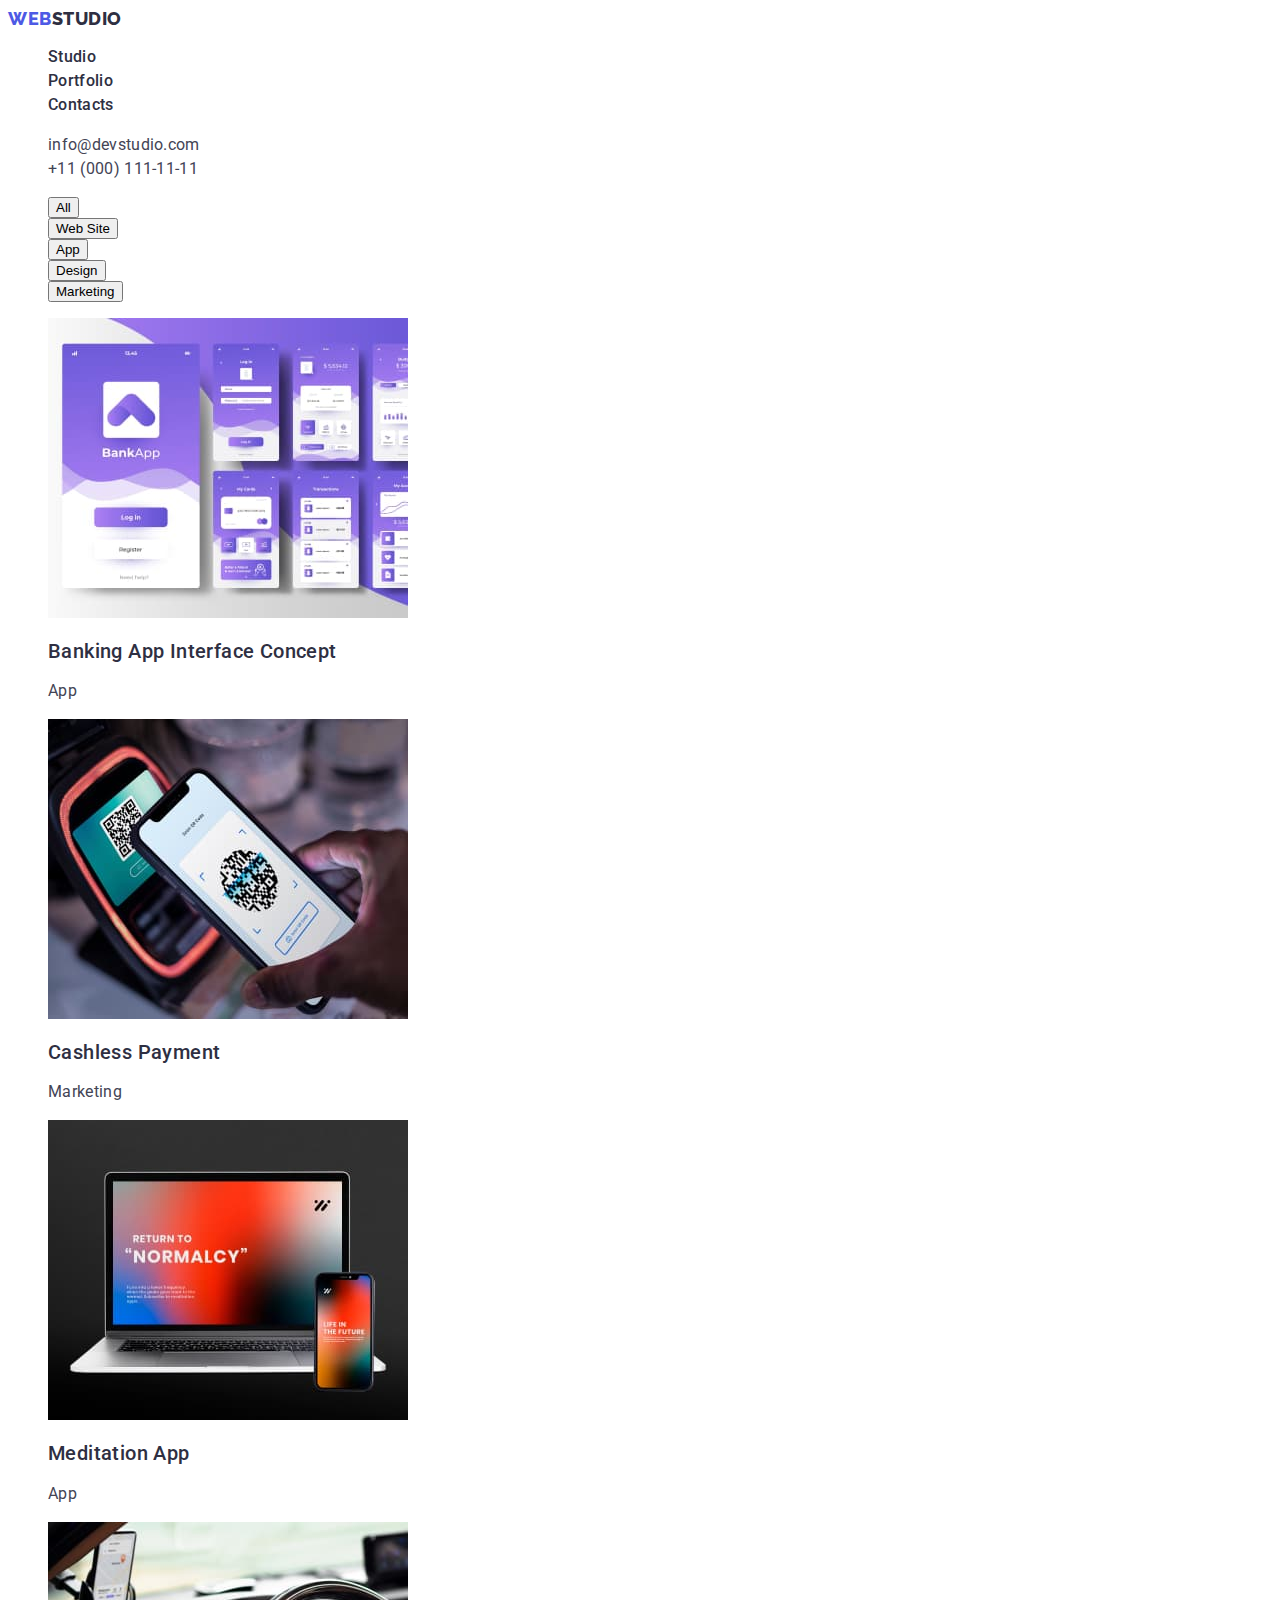
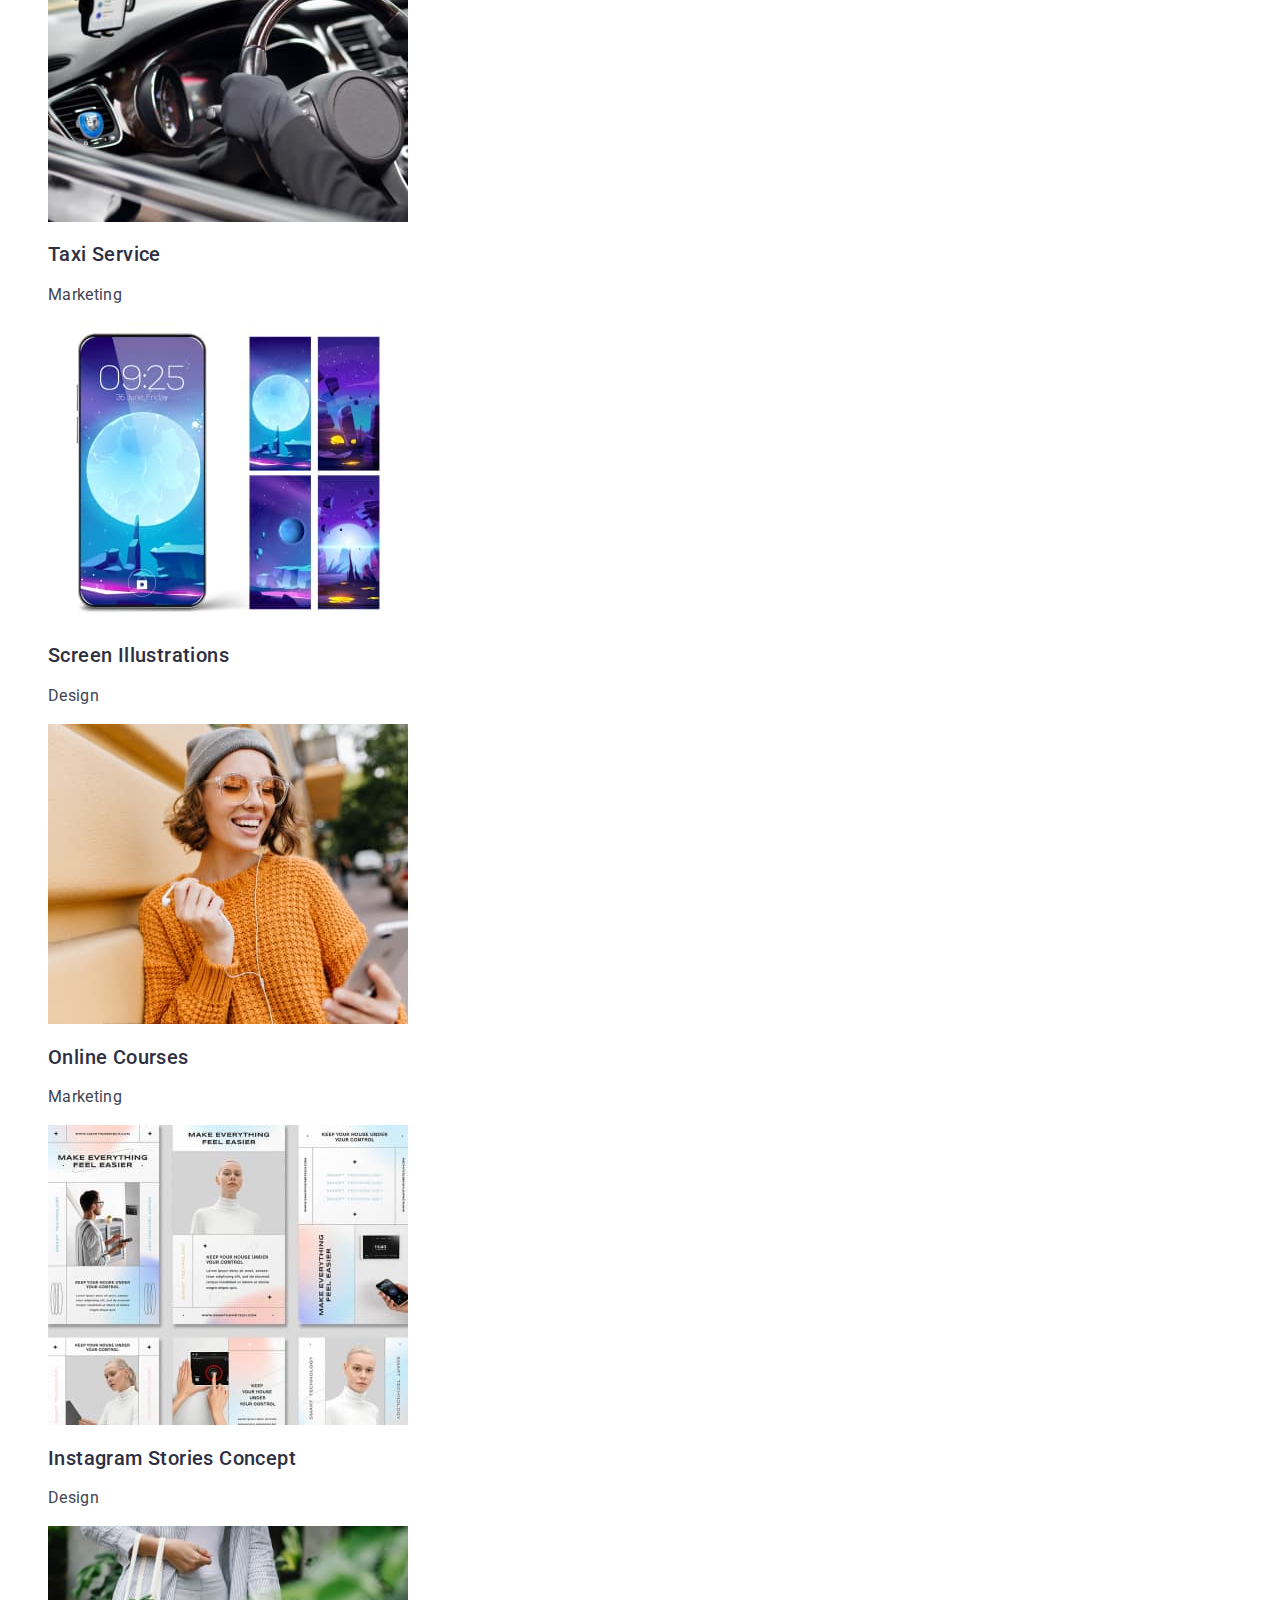
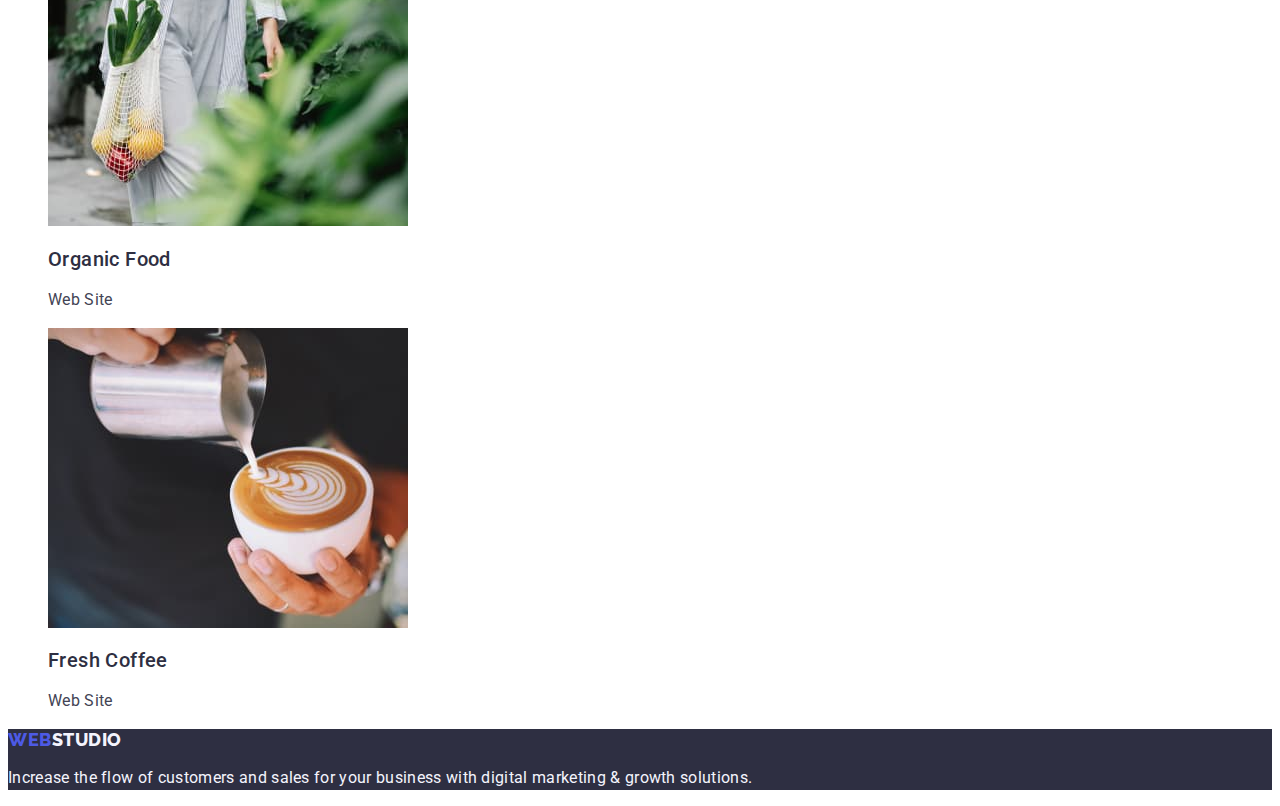
==== commit f786a76c: "comit" ====
--- a/portfolio.html
+++ b/portfolio.html
@@ -50,58 +50,67 @@
     </ul>
         <ul class="list">
             <li class="gallery link" >
-                <a class="link" href="">App</a>
-                <img  src="./images/portfolio_1/banking_app.jpg" alt="" width="360" height="300"> 
-                <h2 class="gallery-name">Banking App Interface Concept</h2>
-                <p class="text">App</p>
+                <a class="link" href="">
+                    <img src="./images/portfolio_1/banking_app.jpg" alt="" width="360" height="300">
+                    <h2 class="gallery-name">Banking App Interface Concept</h2>
+                    <p class="text">App</p>
+                </a>
             </li>
             <li class="gallery link">
-                <a class="link" href="">Marketing</a>
-                <img src="./images/portfolio_1/cashless_payment.jpg" alt="" width="360" height="300"> 
-                <h2 class="gallery-name">Cashless Payment</h2>
-                <p class="text">Marketing</p>
+                <a class="link" href="">
+                    <img src="./images/portfolio_1/cashless_payment.jpg" alt="" width="360" height="300">
+                    <h2 class="gallery-name">Cashless Payment</h2>
+                    <p class="text">Marketing</p>
+                </a>           
             </li>
             <li class="gallery link">
-                <a class="link" href="">App</a>
-                <img src="./images/portfolio_1/meditation_app.jpg" alt="" width="360" height="300"> 
-                <h2 class="gallery-name">Meditation App</h2>
-                <p class="text">App</p>
+                <a class="link" href="">
+                    <img src="./images/portfolio_1/meditation_app.jpg" alt="" width="360" height="300">
+                    <h2 class="gallery-name">Meditation App</h2>
+                    <p class="text">App</p>
+                </a>     
             </li>
             <li class="gallery link">
-                <a class="link" href="">Marketing</a>
-                <img src="./images/portfolio_2/taxi_service.jpg" alt="" width="360" height="300"> 
-                <h2 class="gallery-name">Taxi Service</h2>
-                <p class="text">Marketing</p>
+                <a class="link" href="">
+                    <img src="./images/portfolio_2/taxi_service.jpg" alt="" width="360" height="300">
+                    <h2 class="gallery-name">Taxi Service</h2>
+                    <p class="text">Marketing</p>
+                </a>            
             </li>
             <li class="gallery link">
-                <a class="link" href="">Design</a>
-                <img src="./images/portfolio_2/screen_illustrations.jpg" alt="" width="360" height="300"> 
-                <h2 class="gallery-name">Screen Illustrations</h2>
-                <p class="text">Design</p>
+                <a class="link" href="">
+                    <img src="./images/portfolio_2/screen_illustrations.jpg" alt="" width="360" height="300">
+                    <h2 class="gallery-name">Screen Illustrations</h2>
+                    <p class="text">Design</p>
+                </a>      
             </li>
             <li class="gallery link">
-                <a class="link" href="">Design</a>
-                <img src="./images/portfolio_2/online_courses.jpg" alt="" width="360" height="300"> 
-                <h2 class="gallery-name">Online Courses</h2>
-                <p class="text">Design</p>
+                <a class="link" href="">
+                    <img src="./images/portfolio_2/online_courses.jpg" alt="" width="360" height="300">
+                    <h2 class="gallery-name">Online Courses</h2>
+                    <p class="text">Marketing</p>
+                </a>       
             </li>
             <li class="gallery link">
-                <a class="link" href="">Design</a>
-                <img src="./images/portfolio_3/instagram_stories.jpg" alt="" width="360" height="300"> 
-                <h2 class="gallery-name">Instagram Stories Concept</h2>
-                <p class="text">Design</p>
+                <a class="link" href="">
+                    <img src="./images/portfolio_3/instagram_stories.jpg" alt="" width="360" height="300">
+                    <h2 class="gallery-name">Instagram Stories Concept</h2>
+                    <p class="text">Design</p>
+                </a>     
             </li>
             <li class="gallery link">
-                <a class="link" href="">Web Site</a>
-                <img src="./images/portfolio_3/organic_food.jpg" alt="" width="360" height="300"> 
-                <h2 class="gallery-name">Organic Food</h2>
-                <p class="text">Web Site</p>
+                <a class="link" href="">
+                    <img src="./images/portfolio_3/organic_food.jpg" alt="" width="360" height="300">
+                    <h2 class="gallery-name">Organic Food</h2>
+                    <p class="text">Web Site</p>
+                </a>   
             </li>
             <li class="gallery link">
-                <a class="link" href="">Web Site</a>
-                <img src="./images/portfolio_3/fresh_coffee.jpg" alt="" width="360" height="300"> 
-                <h2 class="gallery-name">Fresh Coffee</h2>
-                <p class="text">Web Site</p>
+                <a class="link" href="">
+                    <img src="./images/portfolio_3/fresh_coffee.jpg" alt="" width="360" height="300">
+                    <h2 class="gallery-name">Fresh Coffee</h2>
+                    <p class="text">Web Site</p>
+                </a>    
             </li>
         </ul>
 </section>
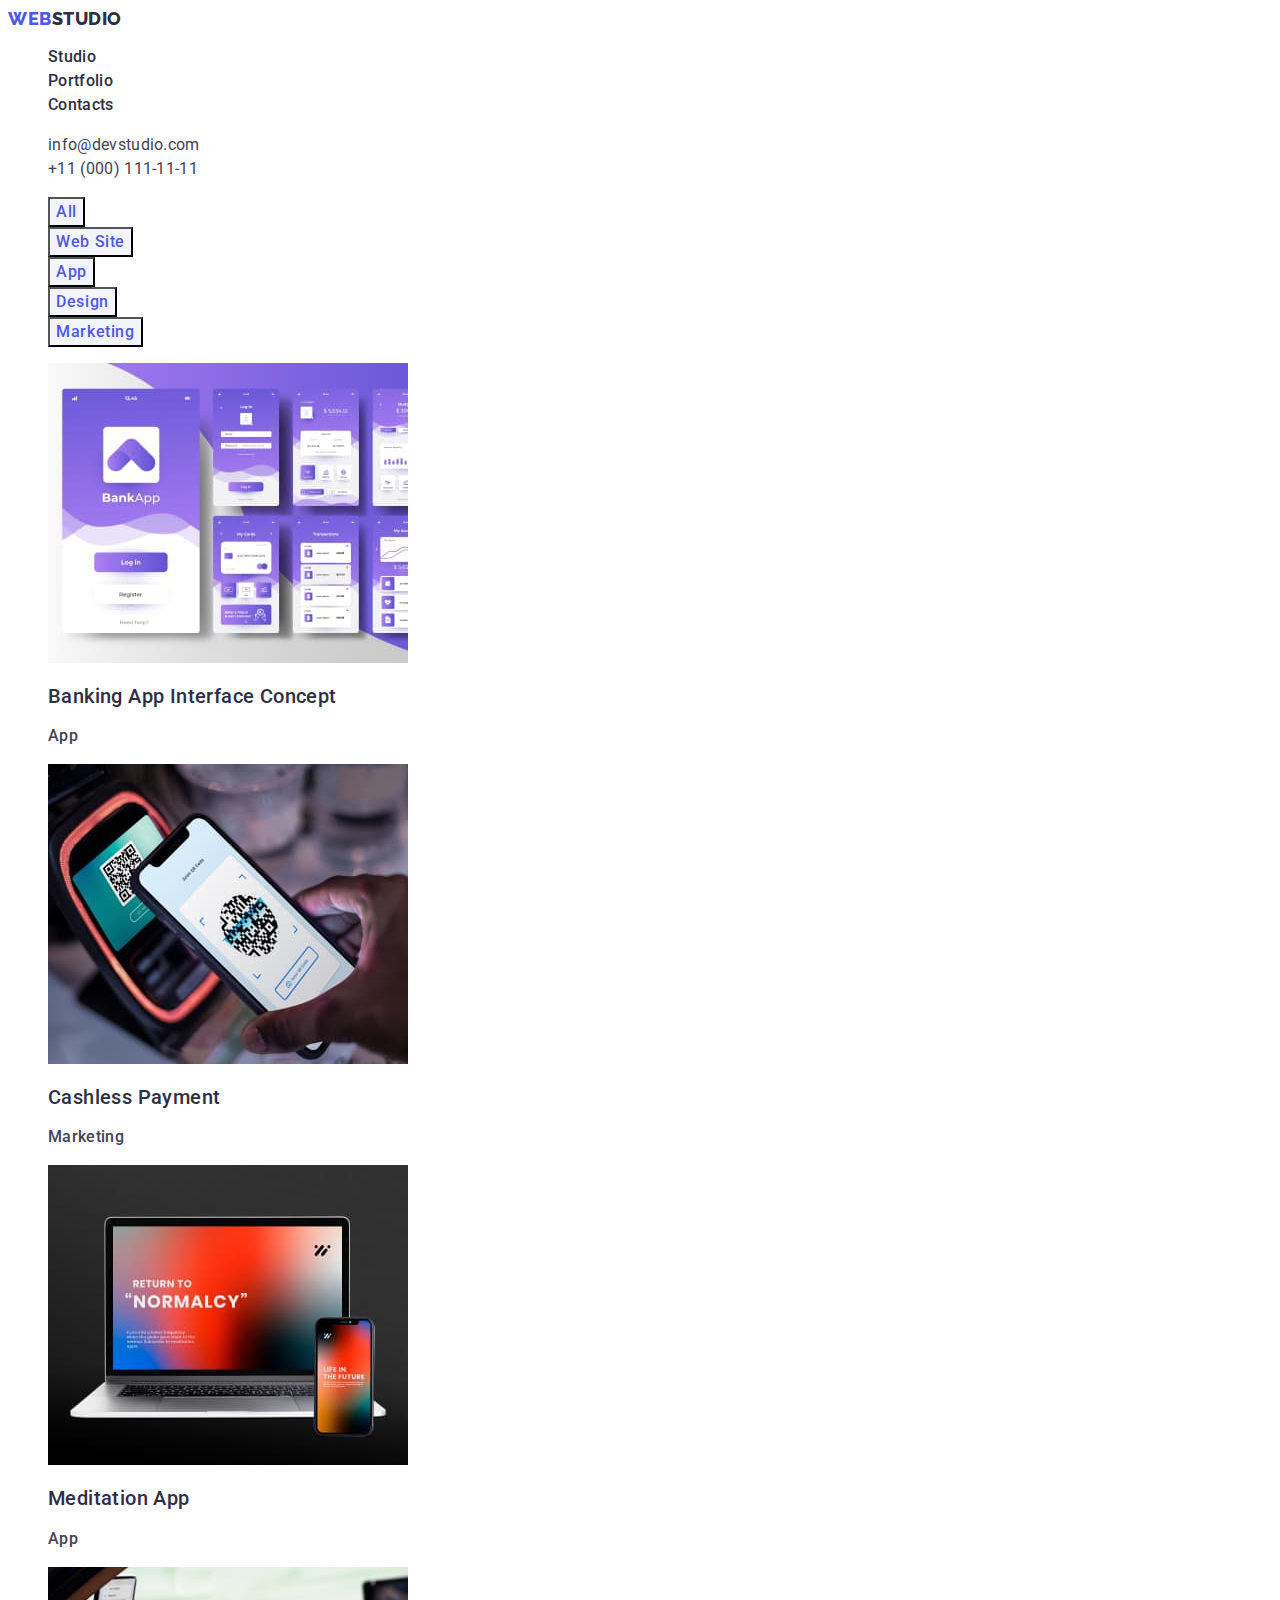
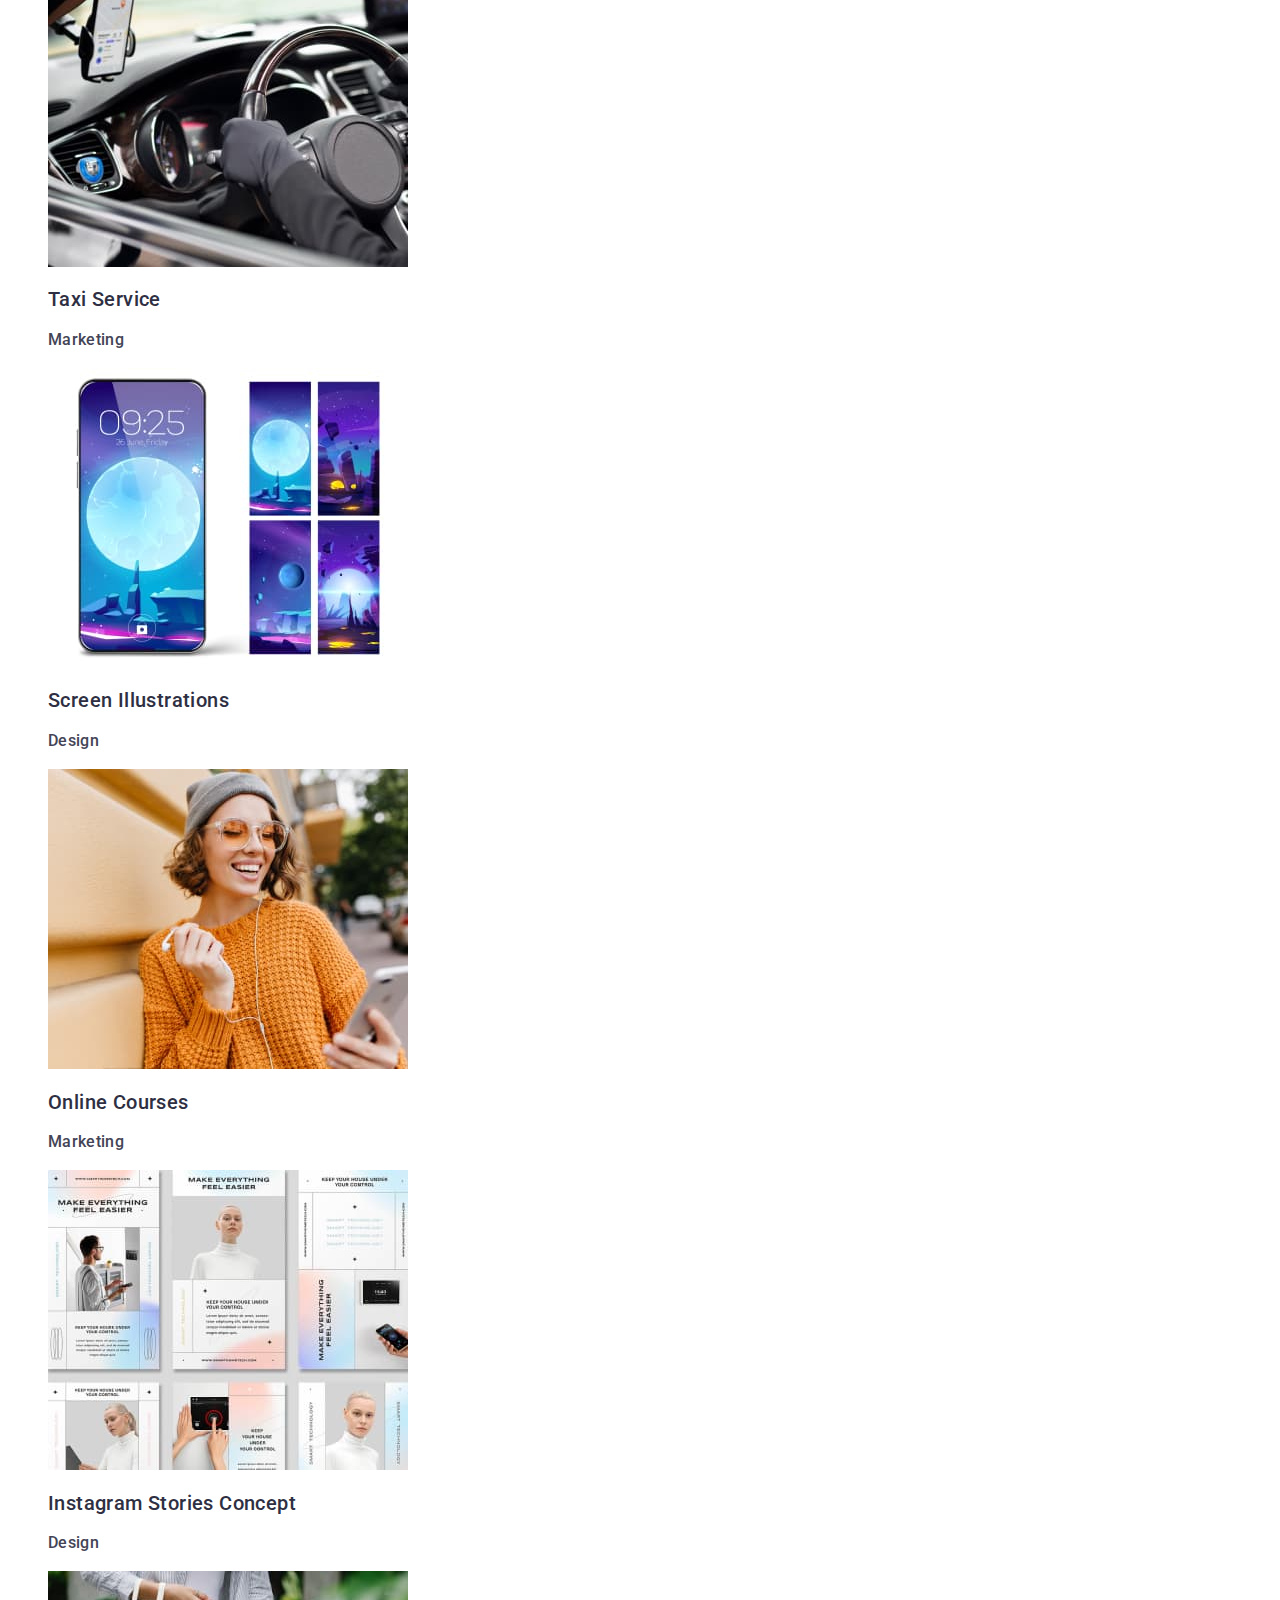
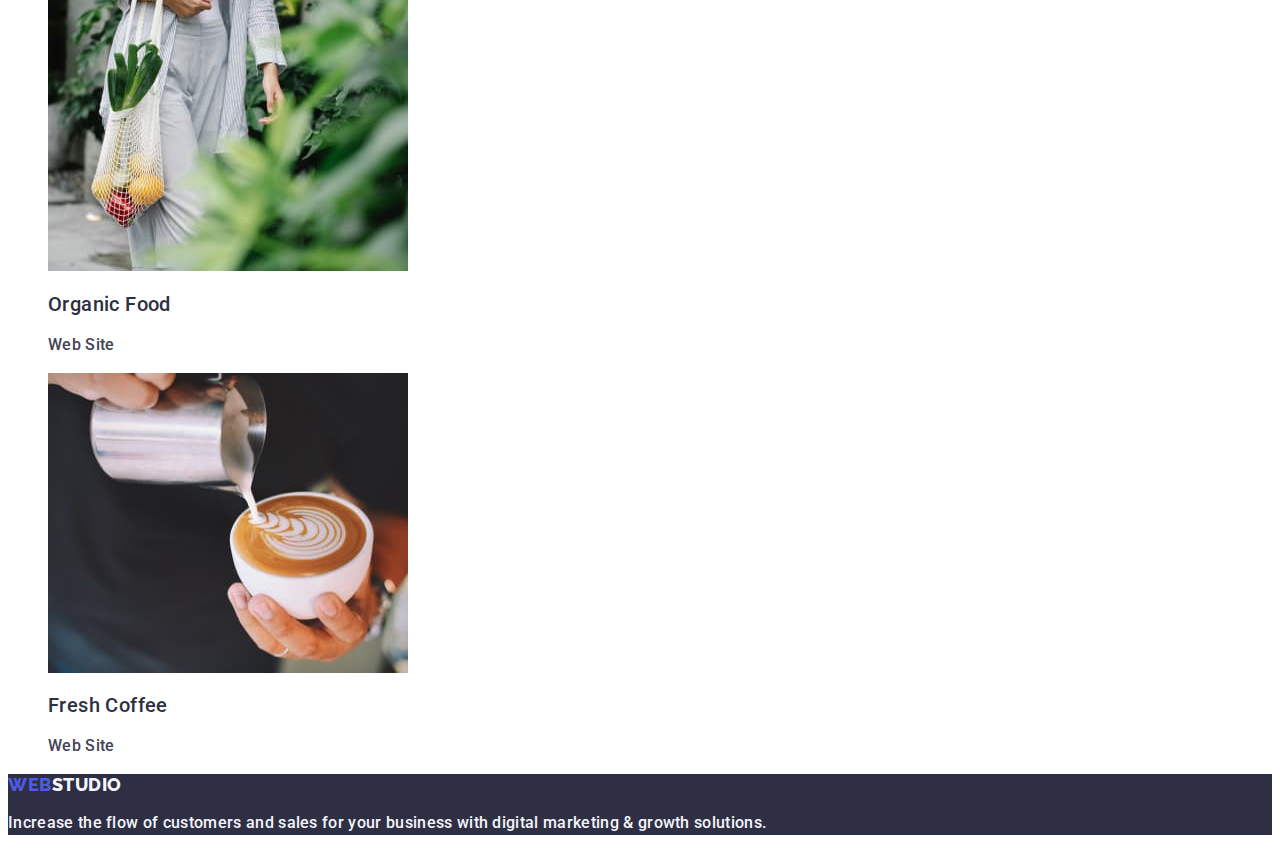
==== commit 83d736ae: "commit color" ====
--- a/portfolio.html
+++ b/portfolio.html
@@ -51,63 +51,63 @@
         <ul class="list">
             <li class="gallery link" >
                 <a class="link" href="">
-                    <img src="./images/portfolio_1/banking_app.jpg" alt="" width="360" height="300">
+                    <img src="./images/portfolio_1/banking_app.jpg" alt="Banking applications" width="360" height="300">
                     <h2 class="gallery-name">Banking App Interface Concept</h2>
                     <p class="text">App</p>
                 </a>
             </li>
             <li class="gallery link">
                 <a class="link" href="">
-                    <img src="./images/portfolio_1/cashless_payment.jpg" alt="" width="360" height="300">
+                    <img src="./images/portfolio_1/cashless_payment.jpg" alt="Payment by phone" width="360" height="300">
                     <h2 class="gallery-name">Cashless Payment</h2>
                     <p class="text">Marketing</p>
                 </a>           
             </li>
             <li class="gallery link">
                 <a class="link" href="">
-                    <img src="./images/portfolio_1/meditation_app.jpg" alt="" width="360" height="300">
+                    <img src="./images/portfolio_1/meditation_app.jpg" alt="App on phone and computer" width="360" height="300">
                     <h2 class="gallery-name">Meditation App</h2>
                     <p class="text">App</p>
                 </a>     
             </li>
             <li class="gallery link">
                 <a class="link" href="">
-                    <img src="./images/portfolio_2/taxi_service.jpg" alt="" width="360" height="300">
+                    <img src="./images/portfolio_2/taxi_service.jpg" alt=Taxi"" width="360" height="300">
                     <h2 class="gallery-name">Taxi Service</h2>
                     <p class="text">Marketing</p>
                 </a>            
             </li>
             <li class="gallery link">
                 <a class="link" href="">
-                    <img src="./images/portfolio_2/screen_illustrations.jpg" alt="" width="360" height="300">
+                    <img src="./images/portfolio_2/screen_illustrations.jpg" alt="Phone screen" width="360" height="300">
                     <h2 class="gallery-name">Screen Illustrations</h2>
                     <p class="text">Design</p>
                 </a>      
             </li>
             <li class="gallery link">
                 <a class="link" href="">
-                    <img src="./images/portfolio_2/online_courses.jpg" alt="" width="360" height="300">
+                    <img src="./images/portfolio_2/online_courses.jpg" alt="Girl with headphones" width="360" height="300">
                     <h2 class="gallery-name">Online Courses</h2>
                     <p class="text">Marketing</p>
                 </a>       
             </li>
             <li class="gallery link">
                 <a class="link" href="">
-                    <img src="./images/portfolio_3/instagram_stories.jpg" alt="" width="360" height="300">
+                    <img src="./images/portfolio_3/instagram_stories.jpg" alt="Instagram story screenshots" width="360" height="300">
                     <h2 class="gallery-name">Instagram Stories Concept</h2>
                     <p class="text">Design</p>
                 </a>     
             </li>
             <li class="gallery link">
                 <a class="link" href="">
-                    <img src="./images/portfolio_3/organic_food.jpg" alt="" width="360" height="300">
+                    <img src="./images/portfolio_3/organic_food.jpg" alt="Girl with organic food" width="360" height="300">
                     <h2 class="gallery-name">Organic Food</h2>
                     <p class="text">Web Site</p>
                 </a>   
             </li>
             <li class="gallery link">
                 <a class="link" href="">
-                    <img src="./images/portfolio_3/fresh_coffee.jpg" alt="" width="360" height="300">
+                    <img src="./images/portfolio_3/fresh_coffee.jpg" alt="Barista makes coffee" width="360" height="300">
                     <h2 class="gallery-name">Fresh Coffee</h2>
                     <p class="text">Web Site</p>
                 </a>    
--- a/css/styles.css
+++ b/css/styles.css
@@ -1,6 +1,16 @@
+:root {
+--color-iris: #4d5ae5;
+--title-color-navy-blue: #2E2F42;
+--color-white: #ffffff;
+--color-ocean: #404BBF;
+--text-color-slate: #434455;
+--color-cloud: #F4F4FD;
+}
 body {
-font-family: "Roboto", sans-serif;
+font-family: 'Roboto', sans-serif;
 color: #434455; 
+font-weight: 500;
+background-color: #FFFFFF;
 }
 .list {
     list-style: none;
@@ -9,15 +19,16 @@
     text-decoration: none;
 }
 
+
 /* ==========Components =========*/ 
 .logo {
-    font-family: 'Raleway', sans-serif;
-    font-weight: 800;
-    text-transform: uppercase;
-    font-size: 18px;
-    line-height: 1.17;
-    letter-spacing: 0.03em;
-    color: #4d5ae5;
+font-family: 'Raleway', sans-serif;
+font-weight: 800;
+text-transform: uppercase;
+font-size: 18px;
+line-height: 1.17;
+letter-spacing: 0.03em;
+color: var(--color-iris);
 }
 
 .logo-span {
@@ -25,189 +36,168 @@
     color: #2E2F42;
 }
 /* ==========/Components =========*/
+/* ========== Header =========*/
+.menu-link {
+font-size: 16px;
+line-height: 1.5;
+letter-spacing: 0.02em;
+color: var(--title-color-navy-blue);
+}
+
+.menu-link:hover,
+.menu-link:focus {
+color: var(--color-ocean);
+}
+
+.page-address {
+font-style: normal;
+}
+
+.contact-info {
+font-weight: 400;
+color: var(--text-color-slate);
+font-size: 16px;
+line-height: 1.5;
+letter-spacing: 0.02em;
+}
+
+.contact-info:hover,
+.contact-info:focus {
+ color: var(--color-ocean);
+}
+
+/* ========== /Header =========*/
 /* ========== Hero =========*/
 .hero {
     background-color: #2e2f42;
 }
 
 .main-title {
-Font family: 'Roboto', sans-serif;
 font-size: 56px;
-line-height: 60px;
 line-height: 1.07;
 letter-spacing: 0.02em;
 text-align: center;
-color: #ffffff;
+color: var(--color-white);
 }
 
 .modal-btn {
 font-family: 'Roboto', sans-serif;
 font-weight: 500;
 font-size: 16px;
-line-height: 24px;
-line-height: 1.5;
-Vertical align: Center;
+line-height: 1.5;
 letter-spacing: 0.04em;
 cursor: pointer;
-color: #FFFFFF;
-}
-
-.modal-btn:hover,
-.modal-btn:focus {
-    background-color: #4D5AE5;
-    color: #FFFFFF;
+color: var(--color-white);
+background: var(--color-iris);
+}
+
+.modal-btn:hover, .modal-btn:focus {
+color: #404BBF;
 }
 /* ========== /Hero =========*/
 
-
-/* ========== Header =========*/
-.menu-link {
-    font-weight: 500;
-    Font family: 'Roboto', sans-serif;
-    Font size: 16px;
-    Line height: 24px;
-    line-height: 1.5;
-    letter-spacing: 0.02em;
-    color: #2e2f42;
-}
-
-.menu-link:hover,
-.menu-link:focus {
-    color: #404bbf;
-}
-
-.page-address {
-    font-style: normal;
-}
-
-.contact-info {
-    Font family: 'Roboto', sans-serif;
-    color: #434455;
-    Font size: 16px;
-    Line height: 24px;
-    line-height: 1.5;
-    letter-spacing: 0.02em;
-}
-
-.contact-info:hover,
-.contact-info:focus {
-    color: #404bbf;
-}
-/* ========== /Header =========*/
+/* ========== Solutions =========*/
 
 .name-decisions {
-font-family: 'Roboto', sans-serif;
 font-weight: 500;
 font-size: 20px;
-line-height: 24px;
 line-height: 1.2;
-Align: Left;
-letter-spacing: 0.02em;
-color: #2e2f42;
+letter-spacing: 0.02em;
+color: var(--title-color-navy-blue);
 }
 .description-solutions {
-font-family: 'Roboto', sans-serif;
-font-size: 16px;
-line-height: 24px;
-line-height: 1.5;
-Align: Left;
-letter-spacing: 0.02em;
-color: #434455;
-}
+font-size: 16px;
+line-height: 1.5;
+letter-spacing: 0.02em;
+}
+/* ========== /Solutions =========*/
+
+/* ========== Our-solutions =========*/
 .work-options {
-font-family: 'Roboto', sans-serif;
+font-weight: 500;
 font-size: 36px;
-line-height: 40px;
 line-height: 1.11;
+text-transform: capitalize;
+letter-spacing: 0.02em;
 text-align: center;
+color: var(--title-color-navy-blue);
+}
+/* ========== /Our-solutions =========*/
+
+/* ========== Our-team =========*/
+.our-team {
+background-color: var(--color-cloud);
+}
+
+.team {
+font-size: 36px;
+line-height: 1.11;
 text-transform: capitalize;
 letter-spacing: 0.02em;
-color: #2e2f42;
-}
-
-
-.team {
-font-family: 'Roboto', sans-serif;
-font-size: 36px;
-line-height: 40px;
-line-height: 1.11;
 text-align: center;
-text-transform: capitalize;
-letter-spacing: 0.02em;
-color: #2e2f42;
+color: var(--title-color-navy-blue);
+}
+.team-description {
+background-color: var(--color-white);
 }
 .name {
-font-family: 'Roboto', sans-serif;
 font-weight: 500;
 font-size: 20px;
-line-height: 24px;
 line-height: 1.2;
-Align: Center;
-letter-spacing: 0.02em;
-color: #2e2f42;
+letter-spacing: 0.02em;
+color: var(--title-color-navy-blue);
 }
 .profession {
-font-family: 'Roboto', sans-serif;
-font-size: 16px;
-line-height: 24px;
-line-height: 1.5;
-Align: Center;
-letter-spacing: 0.02em;
-color: #434455;
-}
-
+font-size: 16px;
+line-height: 1.5;
+letter-spacing: 0.02em;
+}
+/* ========== /Our-team =========*/
+
+/* ========== Page-footer=========*/
 .page-footer {
 background-color: #2e2f42;
 }
 
 .goal {
-font-family: 'Roboto', sans-serif;
 font-size: 16px; 
-line-height: 24px;
-line-height: 1.5;
-Align: Left;
-letter-spacing: 0.02em;
-color: #F4F4FD;
+line-height: 1.5;
+letter-spacing: 0.02em;
+color: var(--color-cloud);
 }
 .logo-span-footer{
 
-    color: #f4f4fd;
-}
+    color: var(--color-cloud);
+}
+/* ========== /Page-footer=========*/
 
 /*========== Portfolio======*/
 
-.filter-button {
+.filters-button {
 font-family: "Roboto", sans-serif;
 font-weight: 500;
 font-size: 16px;
-line-height: 24px;
-line-height: 1.5;
-Align: Center;
+line-height: 1.5;
 letter-spacing: 0.04em;
-color: #4d5ae5;
+color: var(--color-iris);
+background-color: var(--color-cloud);
 cursor: pointer;
 }
- .filter-button:hover,.filter-button:focus {
-color: ;#FFFFFF;
-background-color: #404BBF;
+ .filters-button:hover, .filters-button:focus {
+color: var(--color-white);
+background-color: var(--color-ocean);
 }
 .gallery-name {
-font-family: "Roboto", sans-serif;
 font-weight: 500;
 font-size: 20px;
-line-height: 24px;
 line-height: 1.2;
-Align: Left;
-letter-spacing: 0.02em;
-color: #2e2f42;
+letter-spacing: 0.02em;
+color: var(--title-color-navy-blue);
 }
 .text {
-font-family: "Roboto", sans-serif;
-font-size: 16px;
-line-height: 24px;
-line-height: 1.5;
-Align: Center;
-letter-spacing: 0.02em;
-color:#434455;
-
-}
+font-size: 16px;
+line-height: 1.5;
+letter-spacing: 0.02em;
+color: var(--text-color-slate);
+}
+/*========== Portfolio======*/